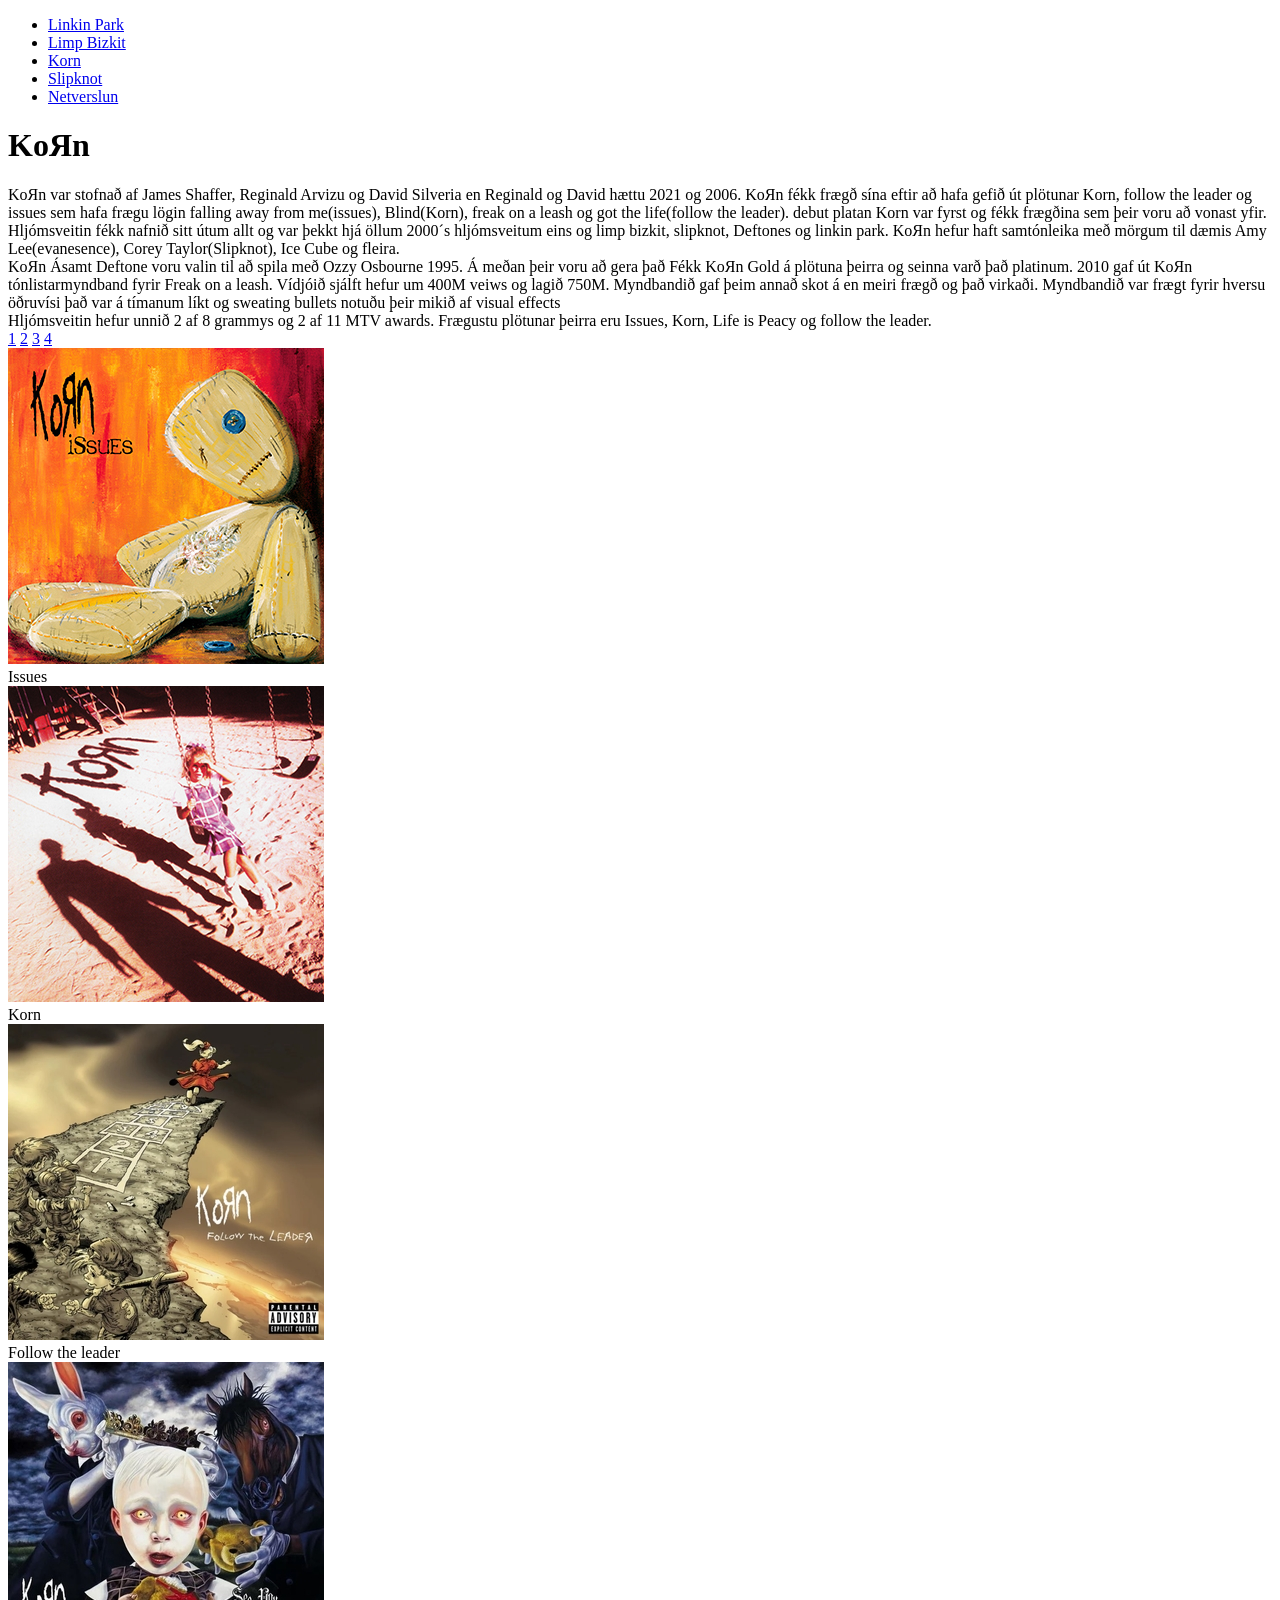
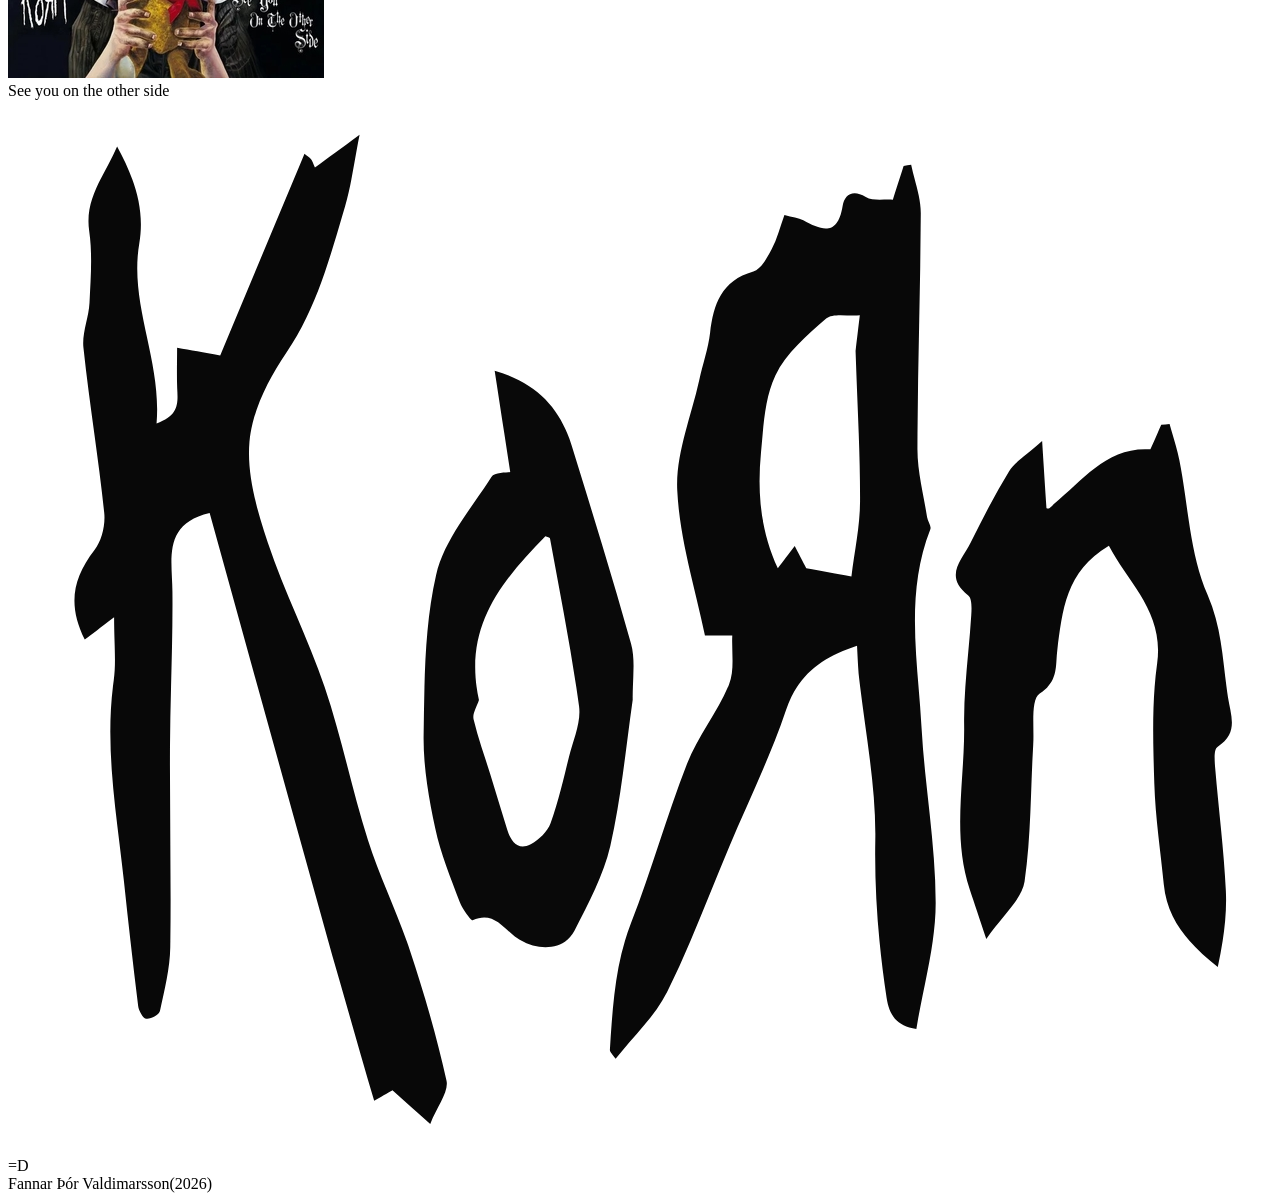
==== korn.html @ 39e779cf "Add files via upload" ====
<!DOCTYPE html>
<html lang="en">
<head>
    <meta charset="UTF-8">
    <meta name="viewport" content="width=device-width, initial-scale=1.0">
    
    <link rel="stylesheet" href="../CSS/pico.classless.grey.css">
    <link rel="stylesheet" href="../CSS/custom.css">
    <link rel="stylesheet" href="../CSS/Korn.css">
    <title>Lokaverkefni</title>
</head>
<body>
    <main class="container">
        <nav>
            <ul>
                <li><a href="index.html">Linkin Park</a></li>
                <li><a href="limp.html">Limp Bizkit</a></li>
                <li><a href="korn.html">Korn</a></li>
                <li><a href="slip.html">Slipknot</a></li>
                <li><a href="#" id="showdialog">Netverslun</span></a></li>
        </nav>
        <header><h1>KoЯn</h1></header>
        
        <div class="articleaside">
            <div class="articleaside2">
                <div>
                    <article class="article1">
                        KoЯn var stofnað af James Shaffer, Reginald Arvizu og David Silveria en Reginald og David hættu 2021 og 2006. KoЯn fékk frægð sína eftir að hafa gefið út plötunar Korn, follow the leader og issues sem hafa frægu lögin falling away from me(issues), Blind(Korn), freak on a leash og got the life(follow the leader). 
                        debut platan Korn var fyrst og fékk frægðina sem þeir voru að vonast yfir. Hljómsveitin fékk nafnið sitt útum allt og var þekkt hjá öllum 2000´s hljómsveitum eins og limp bizkit, slipknot, Deftones og linkin park. KoЯn hefur haft samtónleika með mörgum til dæmis Amy Lee(evanesence), Corey Taylor(Slipknot), Ice Cube og fleira. 
                    </article>
                </div>
                <div>
                    <article class="article2">
                        KoЯn Ásamt Deftone voru valin til að spila með Ozzy Osbourne 1995. Á meðan þeir voru að gera það Fékk KoЯn Gold á plötuna þeirra og seinna varð það platinum. 2010 gaf út KoЯn tónlistarmyndband fyrir Freak on a leash. Vídjóið sjálft hefur um 400M veiws og lagið 750M. Myndbandið gaf þeim annað skot á en meiri frægð og það virkaði. Myndbandið var frægt fyrir hversu öðruvísi það var á tímanum líkt og sweating bullets notuðu þeir mikið af visual effects
                    </article>
                </div>
            </div>
            <div class="articlemynd">
                <div>
                    <aside class="aside">
                        Hljómsveitin hefur unnið 2 af 8 grammys og 2 af 11 MTV awards. Frægustu plötunar þeirra eru Issues, Korn, Life is Peacy og follow the leader.
                    </aside>
                </div>
                <div>
                    <div class="slideshow">
                        <div class="slider-buttons">
                            <a href="#slide-1">1</a>
                            <a href="#slide-2">2</a>
                            <a href="#slide-3">3</a>
                            <a href="#slide-4">4</a>
                        </div>
                        <div class="slides">
                            <div id="slide-1">
                                <img src="img/korn/issues.png" alt="">
                                <figcaption>Issues
                            </div>
                            <div id="slide-2">
                                <img src="img/korn/Korn.png" alt="">
                                <figcaption>Korn
                            </div>
                            <div id="slide-3">
                                <img src="img/korn/follow.png" alt="">
                                <figcaption>Follow the leader
                            </div>
                            <div id="slide-4">
                                <img src="img/korn/otherside.png" alt="">
                                <figcaption>See you on the other side
                            </div>
                        </div>
                    </div>
                </div>
            </div>
        </div>
        <footer>
            <img src="img/korn/file (1).svg" alt=""><br>
            =D<br>
            Fannar Þór Valdimarsson(2026)
        </footer>
    </main>
    <dialog id="dialogUsername&pass">
        <article>
            <header>
                
                <button aria-label="close" rel="prev" id="closedialog"></button>
                <p>Plötubúð</p>
            </header>
            <div class="dialogmyndir">
                <a href="##" id="showdialog2"><img src="img/korn/issues.png" alt=""></a>
                <figcaption>9990kr</figcaption>
                
            </div>
        </article>
    </dialog>
    <dialog id="kaupa">
        <article>
            <header>
                
                <button aria-label="close" rel="prev" id="closedialog2"></button>
                <p>sláðu inn Kortaupplýsingar</p>
            </header>
            <form action="admin.html" method="get">
                <label for="nafn">Notendanafn</label>
                <input type="text" id="nafn" placeholder="Nafn" required>

                <label for="Kort"></label>
                <input type="text" id="Kort" placeholder="Kortanúmer" required>
                
                <input type="submit" value="Borga" class="submit_takki">
            </form>
        </article>
    </dialog>
    <script>

        const openbutton = document.getElementById("showdialog")
        const closebutton = document.getElementById("closedialog")
        const dialog = document.getElementById("dialogUsername&pass")

        openbutton.addEventListener('click', function(){
            dialog.showModal();
        });

        closebutton.addEventListener('click', function(){
            dialog.close();
        });
    </script>
    <script>

        const openbutton1 = document.getElementById("showdialog2")
        const closebutton1 = document.getElementById("closedialog2")
        const dialog1 = document.getElementById("kaupa")

        openbutton1.addEventListener('click', function(){
            dialog1.showModal();
        });

        closebutton1.addEventListener('click', function(){
            dialog1.close();
        });
    </script>
</body>
</html>
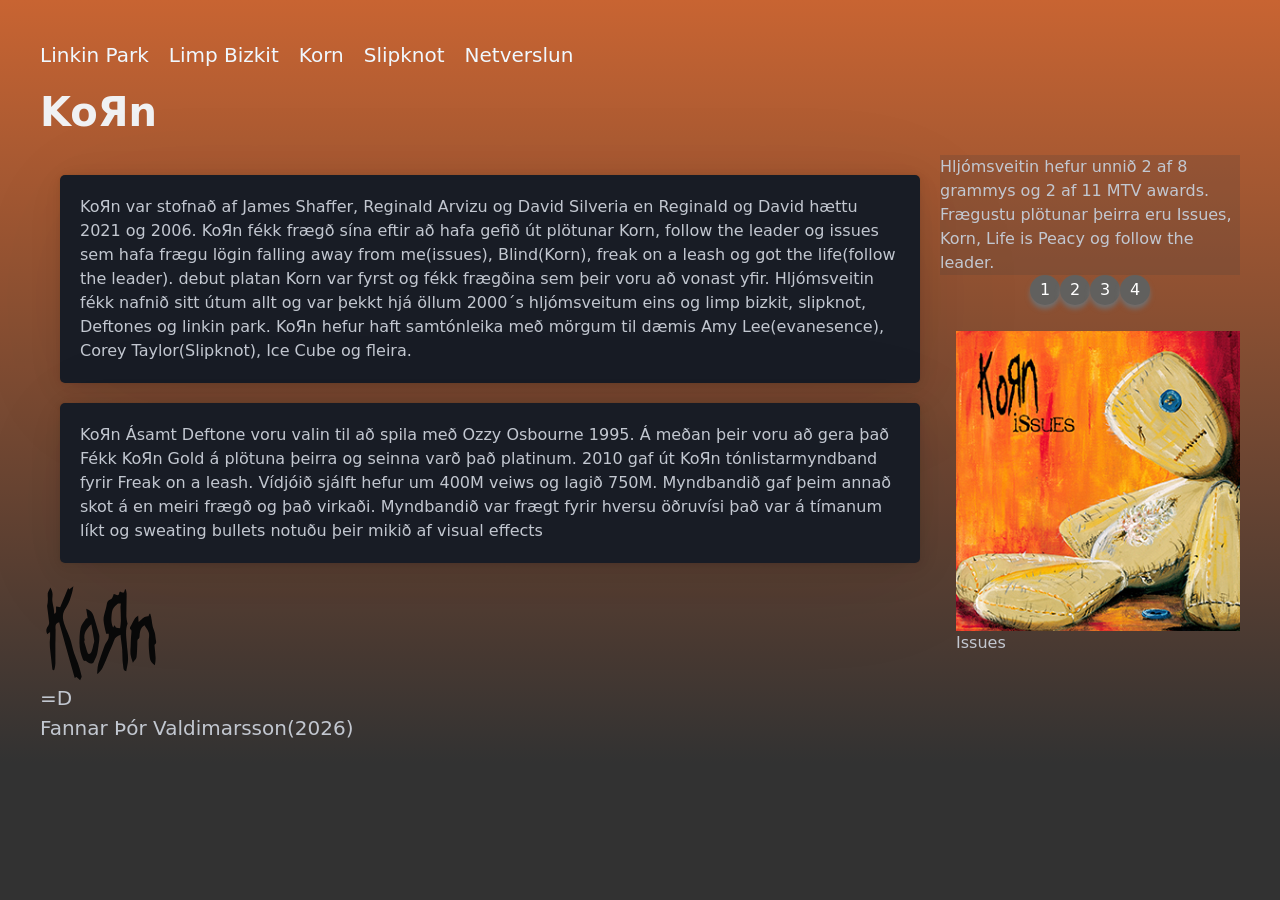
==== commit 7e5af83c: "Update korn.html" ====
--- a/korn.html
+++ b/korn.html
@@ -4,9 +4,9 @@
     <meta charset="UTF-8">
     <meta name="viewport" content="width=device-width, initial-scale=1.0">
     
-    <link rel="stylesheet" href="../CSS/pico.classless.grey.css">
-    <link rel="stylesheet" href="../CSS/custom.css">
-    <link rel="stylesheet" href="../CSS/Korn.css">
+    <link rel="stylesheet" href="pico.classless.grey.css">
+    <link rel="stylesheet" href="custom.css">
+    <link rel="stylesheet" href="Korn.css">
     <title>Lokaverkefni</title>
 </head>
 <body>
@@ -138,4 +138,5 @@
         });
     </script>
 </body>
-</html>+
+</html>
--- a/pico.classless.grey.css
+++ b/pico.classless.grey.css
@@ -0,0 +1,2453 @@
+@charset "UTF-8";
+/*!
+ * Pico CSS ✨ v2.1.1 (https://picocss.com)
+ * Copyright 2019-2025 - Licensed under MIT
+ */
+/**
+ * Styles
+ */
+:root,
+:host {
+  --pico-font-family-emoji: "Apple Color Emoji", "Segoe UI Emoji", "Segoe UI Symbol", "Noto Color Emoji";
+  --pico-font-family-sans-serif: system-ui, "Segoe UI", Roboto, Oxygen, Ubuntu, Cantarell, Helvetica, Arial, "Helvetica Neue", sans-serif, var(--pico-font-family-emoji);
+  --pico-font-family-monospace: ui-monospace, SFMono-Regular, "SF Mono", Menlo, Consolas, "Liberation Mono", monospace, var(--pico-font-family-emoji);
+  --pico-font-family: var(--pico-font-family-sans-serif);
+  --pico-line-height: 1.5;
+  --pico-font-weight: 400;
+  --pico-font-size: 100%;
+  --pico-text-underline-offset: 0.1rem;
+  --pico-border-radius: 0.25rem;
+  --pico-border-width: 0.0625rem;
+  --pico-outline-width: 0.125rem;
+  --pico-transition: 0.2s ease-in-out;
+  --pico-spacing: 1rem;
+  --pico-typography-spacing-vertical: 1rem;
+  --pico-block-spacing-vertical: var(--pico-spacing);
+  --pico-block-spacing-horizontal: var(--pico-spacing);
+  --pico-form-element-spacing-vertical: 0.75rem;
+  --pico-form-element-spacing-horizontal: 1rem;
+  --pico-group-box-shadow: 0 0 0 rgba(0, 0, 0, 0);
+  --pico-group-box-shadow-focus-with-button: 0 0 0 var(--pico-outline-width) var(--pico-primary-focus);
+  --pico-group-box-shadow-focus-with-input: 0 0 0 0.0625rem var(--pico-form-element-border-color);
+  --pico-modal-overlay-backdrop-filter: blur(0.375rem);
+  --pico-nav-element-spacing-vertical: 1rem;
+  --pico-nav-element-spacing-horizontal: 0.5rem;
+  --pico-nav-link-spacing-vertical: 0.5rem;
+  --pico-nav-link-spacing-horizontal: 0.5rem;
+  --pico-nav-breadcrumb-divider: ">";
+  --pico-icon-checkbox: url("data:image/svg+xml,%3Csvg xmlns='http://www.w3.org/2000/svg' width='24' height='24' viewBox='0 0 24 24' fill='none' stroke='rgb(255, 255, 255)' stroke-width='4' stroke-linecap='round' stroke-linejoin='round'%3E%3Cpolyline points='20 6 9 17 4 12'%3E%3C/polyline%3E%3C/svg%3E");
+  --pico-icon-minus: url("data:image/svg+xml,%3Csvg xmlns='http://www.w3.org/2000/svg' width='24' height='24' viewBox='0 0 24 24' fill='none' stroke='rgb(255, 255, 255)' stroke-width='4' stroke-linecap='round' stroke-linejoin='round'%3E%3Cline x1='5' y1='12' x2='19' y2='12'%3E%3C/line%3E%3C/svg%3E");
+  --pico-icon-chevron: url("data:image/svg+xml,%3Csvg xmlns='http://www.w3.org/2000/svg' width='24' height='24' viewBox='0 0 24 24' fill='none' stroke='rgb(136, 145, 164)' stroke-width='2' stroke-linecap='round' stroke-linejoin='round'%3E%3Cpolyline points='6 9 12 15 18 9'%3E%3C/polyline%3E%3C/svg%3E");
+  --pico-icon-date: url("data:image/svg+xml,%3Csvg xmlns='http://www.w3.org/2000/svg' width='24' height='24' viewBox='0 0 24 24' fill='none' stroke='rgb(136, 145, 164)' stroke-width='2' stroke-linecap='round' stroke-linejoin='round'%3E%3Crect x='3' y='4' width='18' height='18' rx='2' ry='2'%3E%3C/rect%3E%3Cline x1='16' y1='2' x2='16' y2='6'%3E%3C/line%3E%3Cline x1='8' y1='2' x2='8' y2='6'%3E%3C/line%3E%3Cline x1='3' y1='10' x2='21' y2='10'%3E%3C/line%3E%3C/svg%3E");
+  --pico-icon-time: url("data:image/svg+xml,%3Csvg xmlns='http://www.w3.org/2000/svg' width='24' height='24' viewBox='0 0 24 24' fill='none' stroke='rgb(136, 145, 164)' stroke-width='2' stroke-linecap='round' stroke-linejoin='round'%3E%3Ccircle cx='12' cy='12' r='10'%3E%3C/circle%3E%3Cpolyline points='12 6 12 12 16 14'%3E%3C/polyline%3E%3C/svg%3E");
+  --pico-icon-search: url("data:image/svg+xml,%3Csvg xmlns='http://www.w3.org/2000/svg' width='24' height='24' viewBox='0 0 24 24' fill='none' stroke='rgb(136, 145, 164)' stroke-width='1.5' stroke-linecap='round' stroke-linejoin='round'%3E%3Ccircle cx='11' cy='11' r='8'%3E%3C/circle%3E%3Cline x1='21' y1='21' x2='16.65' y2='16.65'%3E%3C/line%3E%3C/svg%3E");
+  --pico-icon-close: url("data:image/svg+xml,%3Csvg xmlns='http://www.w3.org/2000/svg' width='24' height='24' viewBox='0 0 24 24' fill='none' stroke='rgb(136, 145, 164)' stroke-width='3' stroke-linecap='round' stroke-linejoin='round'%3E%3Cline x1='18' y1='6' x2='6' y2='18'%3E%3C/line%3E%3Cline x1='6' y1='6' x2='18' y2='18'%3E%3C/line%3E%3C/svg%3E");
+  --pico-icon-loading: url("data:image/svg+xml,%3Csvg fill='none' height='24' width='24' viewBox='0 0 24 24' xmlns='http://www.w3.org/2000/svg' %3E%3Cstyle%3E g %7B animation: rotate 2s linear infinite; transform-origin: center center; %7D circle %7B stroke-dasharray: 75,100; stroke-dashoffset: -5; animation: dash 1.5s ease-in-out infinite; stroke-linecap: round; %7D @keyframes rotate %7B 0%25 %7B transform: rotate(0deg); %7D 100%25 %7B transform: rotate(360deg); %7D %7D @keyframes dash %7B 0%25 %7B stroke-dasharray: 1,100; stroke-dashoffset: 0; %7D 50%25 %7B stroke-dasharray: 44.5,100; stroke-dashoffset: -17.5; %7D 100%25 %7B stroke-dasharray: 44.5,100; stroke-dashoffset: -62; %7D %7D %3C/style%3E%3Cg%3E%3Ccircle cx='12' cy='12' r='10' fill='none' stroke='rgb(136, 145, 164)' stroke-width='4' /%3E%3C/g%3E%3C/svg%3E");
+}
+@media (min-width: 576px) {
+  :root,
+  :host {
+    --pico-font-size: 106.25%;
+  }
+}
+@media (min-width: 768px) {
+  :root,
+  :host {
+    --pico-font-size: 112.5%;
+  }
+}
+@media (min-width: 1024px) {
+  :root,
+  :host {
+    --pico-font-size: 118.75%;
+  }
+}
+@media (min-width: 1280px) {
+  :root,
+  :host {
+    --pico-font-size: 125%;
+  }
+}
+@media (min-width: 1536px) {
+  :root,
+  :host {
+    --pico-font-size: 131.25%;
+  }
+}
+
+a {
+  --pico-text-decoration: underline;
+}
+
+small {
+  --pico-font-size: 0.875em;
+}
+
+h1,
+h2,
+h3,
+h4,
+h5,
+h6 {
+  --pico-font-weight: 700;
+}
+
+h1 {
+  --pico-font-size: 2rem;
+  --pico-line-height: 1.125;
+  --pico-typography-spacing-top: 3rem;
+}
+
+h2 {
+  --pico-font-size: 1.75rem;
+  --pico-line-height: 1.15;
+  --pico-typography-spacing-top: 2.625rem;
+}
+
+h3 {
+  --pico-font-size: 1.5rem;
+  --pico-line-height: 1.175;
+  --pico-typography-spacing-top: 2.25rem;
+}
+
+h4 {
+  --pico-font-size: 1.25rem;
+  --pico-line-height: 1.2;
+  --pico-typography-spacing-top: 1.874rem;
+}
+
+h5 {
+  --pico-font-size: 1.125rem;
+  --pico-line-height: 1.225;
+  --pico-typography-spacing-top: 1.6875rem;
+}
+
+h6 {
+  --pico-font-size: 1rem;
+  --pico-line-height: 1.25;
+  --pico-typography-spacing-top: 1.5rem;
+}
+
+thead th,
+thead td,
+tfoot th,
+tfoot td {
+  --pico-font-weight: 600;
+  --pico-border-width: 0.1875rem;
+}
+
+pre,
+code,
+kbd,
+samp {
+  --pico-font-family: var(--pico-font-family-monospace);
+}
+
+kbd {
+  --pico-font-weight: bolder;
+}
+
+input:not([type=submit],
+[type=button],
+[type=reset],
+[type=checkbox],
+[type=radio],
+[type=file]),
+:where(select, textarea) {
+  --pico-outline-width: 0.0625rem;
+}
+
+[type=search] {
+  --pico-border-radius: 5rem;
+}
+
+[type=checkbox],
+[type=radio] {
+  --pico-border-width: 0.125rem;
+}
+
+[type=checkbox][role=switch] {
+  --pico-border-width: 0.1875rem;
+}
+
+[role=search] {
+  --pico-border-radius: 5rem;
+}
+
+[role=search] button,
+[role=search] [type=submit],
+[role=search] [type=button],
+[role=search] [role=button],
+[role=group] button,
+[role=group] [type=submit],
+[role=group] [type=button],
+[role=group] [role=button] {
+  --pico-form-element-spacing-horizontal: 2rem;
+}
+
+details summary[role=button]::after {
+  filter: brightness(0) invert(1);
+}
+
+[aria-busy=true]:not(input, select, textarea):is(button, [type=submit], [type=button], [type=reset], [role=button])::before {
+  filter: brightness(0) invert(0);
+}
+
+/**
+ * Color schemes
+ */
+[data-theme=light],
+:root:not([data-theme=dark]),
+:host(:not([data-theme=dark])) {
+  color-scheme: light;
+  --pico-background-color: rgb(50, 50, 50);
+    --pico-color: #c2c7d0;
+    --pico-text-selection-color: rgba(158, 158, 158, 0.1875);
+    --pico-muted-color: #7b8495;
+    --pico-muted-border-color: #202632;
+    --pico-primary: #9e9e9e;
+    --pico-primary-background: #ababab;
+    --pico-primary-border: var(--pico-primary-background);
+    --pico-primary-underline: rgba(158, 158, 158, 0.5);
+    --pico-primary-hover: #b9b9b9;
+    --pico-primary-hover-background: #b9b9b9;
+    --pico-primary-hover-border: var(--pico-primary-hover-background);
+    --pico-primary-hover-underline: var(--pico-primary-hover);
+    --pico-primary-focus: rgba(158, 158, 158, 0.375);
+    --pico-primary-inverse: #000;
+    --pico-secondary: #969eaf;
+    --pico-secondary-background: #525f7a;
+    --pico-secondary-border: var(--pico-secondary-background);
+    --pico-secondary-underline: rgba(150, 158, 175, 0.5);
+    --pico-secondary-hover: #b3b9c5;
+    --pico-secondary-hover-background: #5d6b89;
+    --pico-secondary-hover-border: var(--pico-secondary-hover-background);
+    --pico-secondary-hover-underline: var(--pico-secondary-hover);
+    --pico-secondary-focus: rgba(144, 158, 190, 0.25);
+    --pico-secondary-inverse: #fff;
+    --pico-contrast: #dfe3eb;
+    --pico-contrast-background: #eff1f4;
+    --pico-contrast-border: var(--pico-contrast-background);
+    --pico-contrast-underline: rgba(223, 227, 235, 0.5);
+    --pico-contrast-hover: #fff;
+    --pico-contrast-hover-background: #fff;
+    --pico-contrast-hover-border: var(--pico-contrast-hover-background);
+    --pico-contrast-hover-underline: var(--pico-contrast-hover);
+    --pico-contrast-focus: rgba(207, 213, 226, 0.25);
+    --pico-contrast-inverse: #000;
+    --pico-box-shadow: 0.0145rem 0.029rem 0.174rem rgba(7, 8.5, 12, 0.01698), 0.0335rem 0.067rem 0.402rem rgba(7, 8.5, 12, 0.024), 0.0625rem 0.125rem 0.75rem rgba(7, 8.5, 12, 0.03), 0.1125rem 0.225rem 1.35rem rgba(7, 8.5, 12, 0.036), 0.2085rem 0.417rem 2.502rem rgba(7, 8.5, 12, 0.04302), 0.5rem 1rem 6rem rgba(7, 8.5, 12, 0.06), 0 0 0 0.0625rem rgba(7, 8.5, 12, 0.015);
+    --pico-h1-color: #f0f1f3;
+    --pico-h2-color: #e0e3e7;
+    --pico-h3-color: #c2c7d0;
+    --pico-h4-color: #b3b9c5;
+    --pico-h5-color: #a4acba;
+    --pico-h6-color: #8891a4;
+    --pico-mark-background-color: #014063;
+    --pico-mark-color: #fff;
+    --pico-ins-color: #62af9a;
+    --pico-del-color: rgb(205.5, 126, 123);
+    --pico-blockquote-border-color: var(--pico-muted-border-color);
+    --pico-blockquote-footer-color: var(--pico-muted-color);
+    --pico-button-box-shadow: 0 0 0 rgba(0, 0, 0, 0);
+    --pico-button-hover-box-shadow: 0 0 0 rgba(0, 0, 0, 0);
+    --pico-table-border-color: var(--pico-muted-border-color);
+    --pico-table-row-stripped-background-color: rgba(111, 120, 135, 0.0375);
+    --pico-code-background-color: rgb(26, 30.5, 40.25);
+    --pico-code-color: #8891a4;
+    --pico-code-kbd-background-color: var(--pico-color);
+    --pico-code-kbd-color: var(--pico-background-color);
+    --pico-form-element-background-color: rgb(28, 33, 43.5);
+    --pico-form-element-selected-background-color: #2a3140;
+    --pico-form-element-border-color: #2a3140;
+    --pico-form-element-color: #e0e3e7;
+    --pico-form-element-placeholder-color: #8891a4;
+    --pico-form-element-active-background-color: rgb(26, 30.5, 40.25);
+    --pico-form-element-active-border-color: var(--pico-primary-border);
+    --pico-form-element-focus-color: var(--pico-primary-border);
+    --pico-form-element-disabled-opacity: 0.5;
+    --pico-form-element-invalid-border-color: rgb(149.5, 74, 80);
+    --pico-form-element-invalid-active-border-color: rgb(183.25, 63.5, 59);
+    --pico-form-element-invalid-focus-color: var(--pico-form-element-invalid-active-border-color);
+    --pico-form-element-valid-border-color: #2a7b6f;
+    --pico-form-element-valid-active-border-color: rgb(22, 137, 105.5);
+    --pico-form-element-valid-focus-color: var(--pico-form-element-valid-active-border-color);
+    --pico-switch-background-color: #333c4e;
+    --pico-switch-checked-background-color: var(--pico-primary-background);
+    --pico-switch-color: #fff;
+    --pico-switch-thumb-box-shadow: 0 0 0.5rem rgba(0, 0, 0, 0.25);
+    --pico-range-border-color: #202632;
+    --pico-range-active-border-color: #2a3140;
+    --pico-range-thumb-border-color: var(--pico-background-color);
+    --pico-range-thumb-color: var(--pico-secondary-background);
+    --pico-range-thumb-active-color: var(--pico-primary-background);
+    --pico-accordion-border-color: var(--pico-muted-border-color);
+    --pico-accordion-active-summary-color: var(--pico-primary-hover);
+    --pico-accordion-close-summary-color: var(--pico-color);
+    --pico-accordion-open-summary-color: var(--pico-muted-color);
+    --pico-card-background-color: #181c25;
+    --pico-card-border-color: var(--pico-card-background-color);
+    --pico-card-box-shadow: var(--pico-box-shadow);
+    --pico-card-sectioning-background-color: rgb(26, 30.5, 40.25);
+    --pico-loading-spinner-opacity: 0.5;
+    --pico-modal-overlay-background-color: rgba(7.5, 8.5, 10, 0.75);
+    --pico-progress-background-color: #202632;
+    --pico-progress-color: var(--pico-primary-background);
+    --pico-tooltip-background-color: var(--pico-contrast-background);
+    --pico-tooltip-color: var(--pico-contrast-inverse);
+    --pico-icon-valid: url("data:image/svg+xml,%3Csvg xmlns='http://www.w3.org/2000/svg' width='24' height='24' viewBox='0 0 24 24' fill='none' stroke='rgb(42, 123, 111)' stroke-width='2' stroke-linecap='round' stroke-linejoin='round'%3E%3Cpolyline points='20 6 9 17 4 12'%3E%3C/polyline%3E%3C/svg%3E");
+    --pico-icon-invalid: url("data:image/svg+xml,%3Csvg xmlns='http://www.w3.org/2000/svg' width='24' height='24' viewBox='0 0 24 24' fill='none' stroke='rgb(149.5, 74, 80)' stroke-width='2' stroke-linecap='round' stroke-linejoin='round'%3E%3Ccircle cx='12' cy='12' r='10'%3E%3C/circle%3E%3Cline x1='12' y1='8' x2='12' y2='12'%3E%3C/line%3E%3Cline x1='12' y1='16' x2='12.01' y2='16'%3E%3C/line%3E%3C/svg%3E");
+  }
+  :root:not([data-theme]) input:is([type=submit],
+  [type=button],
+  [type=reset],
+  [type=checkbox],
+  [type=radio],
+  [type=file]),
+  :host(:not([data-theme])) input:is([type=submit],
+  [type=button],
+  [type=reset],
+  [type=checkbox],
+  [type=radio],
+  [type=file]) {
+    --pico-form-element-focus-color: var(--pico-primary-focus);
+  }
+}
+
+@media only screen and (prefers-color-scheme: dark) {
+  :root:not([data-theme]),
+  :host(:not([data-theme])) {
+    color-scheme: dark;
+    --pico-background-color: rgb(50, 50, 50);
+    --pico-color: #c2c7d0;
+    --pico-text-selection-color: rgba(158, 158, 158, 0.1875);
+    --pico-muted-color: #7b8495;
+    --pico-muted-border-color: #202632;
+    --pico-primary: #9e9e9e;
+    --pico-primary-background: #ababab;
+    --pico-primary-border: var(--pico-primary-background);
+    --pico-primary-underline: rgba(158, 158, 158, 0.5);
+    --pico-primary-hover: #b9b9b9;
+    --pico-primary-hover-background: #b9b9b9;
+    --pico-primary-hover-border: var(--pico-primary-hover-background);
+    --pico-primary-hover-underline: var(--pico-primary-hover);
+    --pico-primary-focus: rgba(158, 158, 158, 0.375);
+    --pico-primary-inverse: #000;
+    --pico-secondary: #969eaf;
+    --pico-secondary-background: #525f7a;
+    --pico-secondary-border: var(--pico-secondary-background);
+    --pico-secondary-underline: rgba(150, 158, 175, 0.5);
+    --pico-secondary-hover: #b3b9c5;
+    --pico-secondary-hover-background: #5d6b89;
+    --pico-secondary-hover-border: var(--pico-secondary-hover-background);
+    --pico-secondary-hover-underline: var(--pico-secondary-hover);
+    --pico-secondary-focus: rgba(144, 158, 190, 0.25);
+    --pico-secondary-inverse: #fff;
+    --pico-contrast: #dfe3eb;
+    --pico-contrast-background: #eff1f4;
+    --pico-contrast-border: var(--pico-contrast-background);
+    --pico-contrast-underline: rgba(223, 227, 235, 0.5);
+    --pico-contrast-hover: #fff;
+    --pico-contrast-hover-background: #fff;
+    --pico-contrast-hover-border: var(--pico-contrast-hover-background);
+    --pico-contrast-hover-underline: var(--pico-contrast-hover);
+    --pico-contrast-focus: rgba(207, 213, 226, 0.25);
+    --pico-contrast-inverse: #000;
+    --pico-box-shadow: 0.0145rem 0.029rem 0.174rem rgba(7, 8.5, 12, 0.01698), 0.0335rem 0.067rem 0.402rem rgba(7, 8.5, 12, 0.024), 0.0625rem 0.125rem 0.75rem rgba(7, 8.5, 12, 0.03), 0.1125rem 0.225rem 1.35rem rgba(7, 8.5, 12, 0.036), 0.2085rem 0.417rem 2.502rem rgba(7, 8.5, 12, 0.04302), 0.5rem 1rem 6rem rgba(7, 8.5, 12, 0.06), 0 0 0 0.0625rem rgba(7, 8.5, 12, 0.015);
+    --pico-h1-color: #f0f1f3;
+    --pico-h2-color: #e0e3e7;
+    --pico-h3-color: #c2c7d0;
+    --pico-h4-color: #b3b9c5;
+    --pico-h5-color: #a4acba;
+    --pico-h6-color: #8891a4;
+    --pico-mark-background-color: #014063;
+    --pico-mark-color: #fff;
+    --pico-ins-color: #62af9a;
+    --pico-del-color: rgb(205.5, 126, 123);
+    --pico-blockquote-border-color: var(--pico-muted-border-color);
+    --pico-blockquote-footer-color: var(--pico-muted-color);
+    --pico-button-box-shadow: 0 0 0 rgba(0, 0, 0, 0);
+    --pico-button-hover-box-shadow: 0 0 0 rgba(0, 0, 0, 0);
+    --pico-table-border-color: var(--pico-muted-border-color);
+    --pico-table-row-stripped-background-color: rgba(111, 120, 135, 0.0375);
+    --pico-code-background-color: rgb(26, 30.5, 40.25);
+    --pico-code-color: #8891a4;
+    --pico-code-kbd-background-color: var(--pico-color);
+    --pico-code-kbd-color: var(--pico-background-color);
+    --pico-form-element-background-color: rgb(28, 33, 43.5);
+    --pico-form-element-selected-background-color: #2a3140;
+    --pico-form-element-border-color: #2a3140;
+    --pico-form-element-color: #e0e3e7;
+    --pico-form-element-placeholder-color: #8891a4;
+    --pico-form-element-active-background-color: rgb(26, 30.5, 40.25);
+    --pico-form-element-active-border-color: var(--pico-primary-border);
+    --pico-form-element-focus-color: var(--pico-primary-border);
+    --pico-form-element-disabled-opacity: 0.5;
+    --pico-form-element-invalid-border-color: rgb(149.5, 74, 80);
+    --pico-form-element-invalid-active-border-color: rgb(183.25, 63.5, 59);
+    --pico-form-element-invalid-focus-color: var(--pico-form-element-invalid-active-border-color);
+    --pico-form-element-valid-border-color: #2a7b6f;
+    --pico-form-element-valid-active-border-color: rgb(22, 137, 105.5);
+    --pico-form-element-valid-focus-color: var(--pico-form-element-valid-active-border-color);
+    --pico-switch-background-color: #333c4e;
+    --pico-switch-checked-background-color: var(--pico-primary-background);
+    --pico-switch-color: #fff;
+    --pico-switch-thumb-box-shadow: 0 0 0.5rem rgba(0, 0, 0, 0.25);
+    --pico-range-border-color: #202632;
+    --pico-range-active-border-color: #2a3140;
+    --pico-range-thumb-border-color: var(--pico-background-color);
+    --pico-range-thumb-color: var(--pico-secondary-background);
+    --pico-range-thumb-active-color: var(--pico-primary-background);
+    --pico-accordion-border-color: var(--pico-muted-border-color);
+    --pico-accordion-active-summary-color: var(--pico-primary-hover);
+    --pico-accordion-close-summary-color: var(--pico-color);
+    --pico-accordion-open-summary-color: var(--pico-muted-color);
+    --pico-card-background-color: #181c25;
+    --pico-card-border-color: var(--pico-card-background-color);
+    --pico-card-box-shadow: var(--pico-box-shadow);
+    --pico-card-sectioning-background-color: rgb(26, 30.5, 40.25);
+    --pico-loading-spinner-opacity: 0.5;
+    --pico-modal-overlay-background-color: rgba(7.5, 8.5, 10, 0.75);
+    --pico-progress-background-color: #202632;
+    --pico-progress-color: var(--pico-primary-background);
+    --pico-tooltip-background-color: var(--pico-contrast-background);
+    --pico-tooltip-color: var(--pico-contrast-inverse);
+    --pico-icon-valid: url("data:image/svg+xml,%3Csvg xmlns='http://www.w3.org/2000/svg' width='24' height='24' viewBox='0 0 24 24' fill='none' stroke='rgb(42, 123, 111)' stroke-width='2' stroke-linecap='round' stroke-linejoin='round'%3E%3Cpolyline points='20 6 9 17 4 12'%3E%3C/polyline%3E%3C/svg%3E");
+    --pico-icon-invalid: url("data:image/svg+xml,%3Csvg xmlns='http://www.w3.org/2000/svg' width='24' height='24' viewBox='0 0 24 24' fill='none' stroke='rgb(149.5, 74, 80)' stroke-width='2' stroke-linecap='round' stroke-linejoin='round'%3E%3Ccircle cx='12' cy='12' r='10'%3E%3C/circle%3E%3Cline x1='12' y1='8' x2='12' y2='12'%3E%3C/line%3E%3Cline x1='12' y1='16' x2='12.01' y2='16'%3E%3C/line%3E%3C/svg%3E");
+  }
+  :root:not([data-theme]) input:is([type=submit],
+  [type=button],
+  [type=reset],
+  [type=checkbox],
+  [type=radio],
+  [type=file]),
+  :host(:not([data-theme])) input:is([type=submit],
+  [type=button],
+  [type=reset],
+  [type=checkbox],
+  [type=radio],
+  [type=file]) {
+    --pico-form-element-focus-color: var(--pico-primary-focus);
+  }
+}
+[data-theme=dark] {
+  color-scheme: dark;
+  --pico-background-color: rgb(19, 22.5, 30.5);
+  --pico-color: #c2c7d0;
+  --pico-text-selection-color: rgba(158, 158, 158, 0.1875);
+  --pico-muted-color: #7b8495;
+  --pico-muted-border-color: #202632;
+  --pico-primary: #9e9e9e;
+  --pico-primary-background: #ababab;
+  --pico-primary-border: var(--pico-primary-background);
+  --pico-primary-underline: rgba(158, 158, 158, 0.5);
+  --pico-primary-hover: #b9b9b9;
+  --pico-primary-hover-background: #b9b9b9;
+  --pico-primary-hover-border: var(--pico-primary-hover-background);
+  --pico-primary-hover-underline: var(--pico-primary-hover);
+  --pico-primary-focus: rgba(158, 158, 158, 0.375);
+  --pico-primary-inverse: #000;
+  --pico-secondary: #969eaf;
+  --pico-secondary-background: #525f7a;
+  --pico-secondary-border: var(--pico-secondary-background);
+  --pico-secondary-underline: rgba(150, 158, 175, 0.5);
+  --pico-secondary-hover: #b3b9c5;
+  --pico-secondary-hover-background: #5d6b89;
+  --pico-secondary-hover-border: var(--pico-secondary-hover-background);
+  --pico-secondary-hover-underline: var(--pico-secondary-hover);
+  --pico-secondary-focus: rgba(144, 158, 190, 0.25);
+  --pico-secondary-inverse: #fff;
+  --pico-contrast: #dfe3eb;
+  --pico-contrast-background: #eff1f4;
+  --pico-contrast-border: var(--pico-contrast-background);
+  --pico-contrast-underline: rgba(223, 227, 235, 0.5);
+  --pico-contrast-hover: #fff;
+  --pico-contrast-hover-background: #fff;
+  --pico-contrast-hover-border: var(--pico-contrast-hover-background);
+  --pico-contrast-hover-underline: var(--pico-contrast-hover);
+  --pico-contrast-focus: rgba(207, 213, 226, 0.25);
+  --pico-contrast-inverse: #000;
+  --pico-box-shadow: 0.0145rem 0.029rem 0.174rem rgba(7, 8.5, 12, 0.01698), 0.0335rem 0.067rem 0.402rem rgba(7, 8.5, 12, 0.024), 0.0625rem 0.125rem 0.75rem rgba(7, 8.5, 12, 0.03), 0.1125rem 0.225rem 1.35rem rgba(7, 8.5, 12, 0.036), 0.2085rem 0.417rem 2.502rem rgba(7, 8.5, 12, 0.04302), 0.5rem 1rem 6rem rgba(7, 8.5, 12, 0.06), 0 0 0 0.0625rem rgba(7, 8.5, 12, 0.015);
+  --pico-h1-color: #f0f1f3;
+  --pico-h2-color: #e0e3e7;
+  --pico-h3-color: #c2c7d0;
+  --pico-h4-color: #b3b9c5;
+  --pico-h5-color: #a4acba;
+  --pico-h6-color: #8891a4;
+  --pico-mark-background-color: #014063;
+  --pico-mark-color: #fff;
+  --pico-ins-color: #62af9a;
+  --pico-del-color: rgb(205.5, 126, 123);
+  --pico-blockquote-border-color: var(--pico-muted-border-color);
+  --pico-blockquote-footer-color: var(--pico-muted-color);
+  --pico-button-box-shadow: 0 0 0 rgba(0, 0, 0, 0);
+  --pico-button-hover-box-shadow: 0 0 0 rgba(0, 0, 0, 0);
+  --pico-table-border-color: var(--pico-muted-border-color);
+  --pico-table-row-stripped-background-color: rgba(111, 120, 135, 0.0375);
+  --pico-code-background-color: rgb(26, 30.5, 40.25);
+  --pico-code-color: #8891a4;
+  --pico-code-kbd-background-color: var(--pico-color);
+  --pico-code-kbd-color: var(--pico-background-color);
+  --pico-form-element-background-color: rgb(28, 33, 43.5);
+  --pico-form-element-selected-background-color: #2a3140;
+  --pico-form-element-border-color: #2a3140;
+  --pico-form-element-color: #e0e3e7;
+  --pico-form-element-placeholder-color: #8891a4;
+  --pico-form-element-active-background-color: rgb(26, 30.5, 40.25);
+  --pico-form-element-active-border-color: var(--pico-primary-border);
+  --pico-form-element-focus-color: var(--pico-primary-border);
+  --pico-form-element-disabled-opacity: 0.5;
+  --pico-form-element-invalid-border-color: rgb(149.5, 74, 80);
+  --pico-form-element-invalid-active-border-color: rgb(183.25, 63.5, 59);
+  --pico-form-element-invalid-focus-color: var(--pico-form-element-invalid-active-border-color);
+  --pico-form-element-valid-border-color: #2a7b6f;
+  --pico-form-element-valid-active-border-color: rgb(22, 137, 105.5);
+  --pico-form-element-valid-focus-color: var(--pico-form-element-valid-active-border-color);
+  --pico-switch-background-color: #333c4e;
+  --pico-switch-checked-background-color: var(--pico-primary-background);
+  --pico-switch-color: #fff;
+  --pico-switch-thumb-box-shadow: 0 0 0.5rem rgba(0, 0, 0, 0.25);
+  --pico-range-border-color: #202632;
+  --pico-range-active-border-color: #2a3140;
+  --pico-range-thumb-border-color: var(--pico-background-color);
+  --pico-range-thumb-color: var(--pico-secondary-background);
+  --pico-range-thumb-active-color: var(--pico-primary-background);
+  --pico-accordion-border-color: var(--pico-muted-border-color);
+  --pico-accordion-active-summary-color: var(--pico-primary-hover);
+  --pico-accordion-close-summary-color: var(--pico-color);
+  --pico-accordion-open-summary-color: var(--pico-muted-color);
+  --pico-card-background-color: #181c25;
+  --pico-card-border-color: var(--pico-card-background-color);
+  --pico-card-box-shadow: var(--pico-box-shadow);
+  --pico-card-sectioning-background-color: rgb(26, 30.5, 40.25);
+  --pico-loading-spinner-opacity: 0.5;
+  --pico-modal-overlay-background-color: rgba(7.5, 8.5, 10, 0.75);
+  --pico-progress-background-color: #202632;
+  --pico-progress-color: var(--pico-primary-background);
+  --pico-tooltip-background-color: var(--pico-contrast-background);
+  --pico-tooltip-color: var(--pico-contrast-inverse);
+  --pico-icon-valid: url("data:image/svg+xml,%3Csvg xmlns='http://www.w3.org/2000/svg' width='24' height='24' viewBox='0 0 24 24' fill='none' stroke='rgb(42, 123, 111)' stroke-width='2' stroke-linecap='round' stroke-linejoin='round'%3E%3Cpolyline points='20 6 9 17 4 12'%3E%3C/polyline%3E%3C/svg%3E");
+  --pico-icon-invalid: url("data:image/svg+xml,%3Csvg xmlns='http://www.w3.org/2000/svg' width='24' height='24' viewBox='0 0 24 24' fill='none' stroke='rgb(149.5, 74, 80)' stroke-width='2' stroke-linecap='round' stroke-linejoin='round'%3E%3Ccircle cx='12' cy='12' r='10'%3E%3C/circle%3E%3Cline x1='12' y1='8' x2='12' y2='12'%3E%3C/line%3E%3Cline x1='12' y1='16' x2='12.01' y2='16'%3E%3C/line%3E%3C/svg%3E");
+}
+[data-theme=dark] input:is([type=submit],
+[type=button],
+[type=reset],
+[type=checkbox],
+[type=radio],
+[type=file]) {
+  --pico-form-element-focus-color: var(--pico-primary-focus);
+}
+
+progress,
+[type=checkbox],
+[type=radio],
+[type=range] {
+  accent-color: var(--pico-primary);
+}
+
+/**
+ * Document
+ * Content-box & Responsive typography
+ */
+*,
+*::before,
+*::after {
+  box-sizing: border-box;
+  background-repeat: no-repeat;
+}
+
+::before,
+::after {
+  text-decoration: inherit;
+  vertical-align: inherit;
+}
+
+:where(:root),
+:where(:host) {
+  -webkit-tap-highlight-color: transparent;
+  -webkit-text-size-adjust: 100%;
+  -moz-text-size-adjust: 100%;
+  text-size-adjust: 100%;
+  background-color: var(--pico-background-color);
+  color: var(--pico-color);
+  font-weight: var(--pico-font-weight);
+  font-size: var(--pico-font-size);
+  line-height: var(--pico-line-height);
+  font-family: var(--pico-font-family);
+  text-underline-offset: var(--pico-text-underline-offset);
+  text-rendering: optimizeLegibility;
+  overflow-wrap: break-word;
+  -moz-tab-size: 4;
+  -o-tab-size: 4;
+  tab-size: 4;
+}
+
+/**
+ * Landmarks
+ */
+body {
+  width: 100%;
+  margin: 0;
+}
+
+main {
+  display: block;
+}
+
+body > header,
+body > main,
+body > footer {
+  width: 100%;
+  margin-right: auto;
+  margin-left: auto;
+  padding: var(--pico-block-spacing-vertical) var(--pico-block-spacing-horizontal);
+}
+@media (min-width: 576px) {
+  body > header,
+  body > main,
+  body > footer {
+    max-width: 510px;
+    padding-right: 0;
+    padding-left: 0;
+  }
+}
+@media (min-width: 768px) {
+  body > header,
+  body > main,
+  body > footer {
+    max-width: 700px;
+  }
+}
+@media (min-width: 1024px) {
+  body > header,
+  body > main,
+  body > footer {
+    max-width: 950px;
+  }
+}
+@media (min-width: 1280px) {
+  body > header,
+  body > main,
+  body > footer {
+    max-width: 1200px;
+  }
+}
+@media (min-width: 1536px) {
+  body > header,
+  body > main,
+  body > footer {
+    max-width: 1450px;
+  }
+}
+
+/**
+ * Section
+ */
+section {
+  margin-bottom: var(--pico-block-spacing-vertical);
+}
+
+/**
+ * Typography
+ */
+b,
+strong {
+  font-weight: bolder;
+}
+
+sub,
+sup {
+  position: relative;
+  font-size: 0.75em;
+  line-height: 0;
+  vertical-align: baseline;
+}
+
+sub {
+  bottom: -0.25em;
+}
+
+sup {
+  top: -0.5em;
+}
+
+address,
+blockquote,
+dl,
+ol,
+p,
+pre,
+table,
+ul {
+  margin-top: 0;
+  margin-bottom: var(--pico-typography-spacing-vertical);
+  color: var(--pico-color);
+  font-style: normal;
+  font-weight: var(--pico-font-weight);
+}
+
+h1,
+h2,
+h3,
+h4,
+h5,
+h6 {
+  margin-top: 0;
+  margin-bottom: var(--pico-typography-spacing-vertical);
+  color: var(--pico-color);
+  font-weight: var(--pico-font-weight);
+  font-size: var(--pico-font-size);
+  line-height: var(--pico-line-height);
+  font-family: var(--pico-font-family);
+}
+
+h1 {
+  --pico-color: var(--pico-h1-color);
+}
+
+h2 {
+  --pico-color: var(--pico-h2-color);
+}
+
+h3 {
+  --pico-color: var(--pico-h3-color);
+}
+
+h4 {
+  --pico-color: var(--pico-h4-color);
+}
+
+h5 {
+  --pico-color: var(--pico-h5-color);
+}
+
+h6 {
+  --pico-color: var(--pico-h6-color);
+}
+
+:where(article, address, blockquote, dl, figure, form, ol, p, pre, table, ul) ~ :is(h1, h2, h3, h4, h5, h6) {
+  margin-top: var(--pico-typography-spacing-top);
+}
+
+p {
+  margin-bottom: var(--pico-typography-spacing-vertical);
+}
+
+hgroup {
+  margin-bottom: var(--pico-typography-spacing-vertical);
+}
+hgroup > * {
+  margin-top: 0;
+  margin-bottom: 0;
+}
+hgroup > *:not(:first-child):last-child {
+  --pico-color: var(--pico-muted-color);
+  --pico-font-weight: unset;
+  font-size: 1rem;
+}
+
+:where(ol, ul) li {
+  margin-bottom: calc(var(--pico-typography-spacing-vertical) * 0.25);
+}
+
+:where(dl, ol, ul) :where(dl, ol, ul) {
+  margin: 0;
+  margin-top: calc(var(--pico-typography-spacing-vertical) * 0.25);
+}
+
+ul li {
+  list-style: square;
+}
+
+mark {
+  padding: 0.125rem 0.25rem;
+  background-color: var(--pico-mark-background-color);
+  color: var(--pico-mark-color);
+  vertical-align: baseline;
+}
+
+blockquote {
+  display: block;
+  margin: var(--pico-typography-spacing-vertical) 0;
+  padding: var(--pico-spacing);
+  border-right: none;
+  border-left: 0.25rem solid var(--pico-blockquote-border-color);
+  border-inline-start: 0.25rem solid var(--pico-blockquote-border-color);
+  border-inline-end: none;
+}
+blockquote footer {
+  margin-top: calc(var(--pico-typography-spacing-vertical) * 0.5);
+  color: var(--pico-blockquote-footer-color);
+}
+
+abbr[title] {
+  border-bottom: 1px dotted;
+  text-decoration: none;
+  cursor: help;
+}
+
+ins {
+  color: var(--pico-ins-color);
+  text-decoration: none;
+}
+
+del {
+  color: var(--pico-del-color);
+}
+
+::-moz-selection {
+  background-color: var(--pico-text-selection-color);
+}
+
+::selection {
+  background-color: var(--pico-text-selection-color);
+}
+
+/**
+ * Link
+ */
+:where(a:not([role=button])),
+[role=link] {
+  --pico-color: var(--pico-primary);
+  --pico-background-color: transparent;
+  --pico-underline: var(--pico-primary-underline);
+  outline: none;
+  background-color: var(--pico-background-color);
+  color: var(--pico-color);
+  -webkit-text-decoration: var(--pico-text-decoration);
+  text-decoration: var(--pico-text-decoration);
+  text-decoration-color: var(--pico-underline);
+  text-underline-offset: 0.125em;
+  transition: background-color var(--pico-transition), color var(--pico-transition), box-shadow var(--pico-transition), -webkit-text-decoration var(--pico-transition);
+  transition: background-color var(--pico-transition), color var(--pico-transition), text-decoration var(--pico-transition), box-shadow var(--pico-transition);
+  transition: background-color var(--pico-transition), color var(--pico-transition), text-decoration var(--pico-transition), box-shadow var(--pico-transition), -webkit-text-decoration var(--pico-transition);
+}
+:where(a:not([role=button])):is([aria-current]:not([aria-current=false]), :hover, :active, :focus),
+[role=link]:is([aria-current]:not([aria-current=false]), :hover, :active, :focus) {
+  --pico-color: var(--pico-primary-hover);
+  --pico-underline: var(--pico-primary-hover-underline);
+  --pico-text-decoration: underline;
+}
+:where(a:not([role=button])):focus-visible,
+[role=link]:focus-visible {
+  box-shadow: 0 0 0 var(--pico-outline-width) var(--pico-primary-focus);
+}
+
+a[role=button] {
+  display: inline-block;
+}
+
+/**
+ * Button
+ */
+button {
+  margin: 0;
+  overflow: visible;
+  font-family: inherit;
+  text-transform: none;
+}
+
+button,
+[type=submit],
+[type=reset],
+[type=button] {
+  -webkit-appearance: button;
+}
+
+button,
+[type=submit],
+[type=reset],
+[type=button],
+[type=file]::file-selector-button,
+[role=button] {
+  --pico-background-color: var(--pico-primary-background);
+  --pico-border-color: var(--pico-primary-border);
+  --pico-color: var(--pico-primary-inverse);
+  --pico-box-shadow: var(--pico-button-box-shadow, 0 0 0 rgba(0, 0, 0, 0));
+  padding: var(--pico-form-element-spacing-vertical) var(--pico-form-element-spacing-horizontal);
+  border: var(--pico-border-width) solid var(--pico-border-color);
+  border-radius: var(--pico-border-radius);
+  outline: none;
+  background-color: var(--pico-background-color);
+  box-shadow: var(--pico-box-shadow);
+  color: var(--pico-color);
+  font-weight: var(--pico-font-weight);
+  font-size: 1rem;
+  line-height: var(--pico-line-height);
+  text-align: center;
+  text-decoration: none;
+  cursor: pointer;
+  -webkit-user-select: none;
+  -moz-user-select: none;
+  user-select: none;
+  transition: background-color var(--pico-transition), border-color var(--pico-transition), color var(--pico-transition), box-shadow var(--pico-transition);
+}
+button:is([aria-current]:not([aria-current=false])), button:is(:hover, :active, :focus),
+[type=submit]:is([aria-current]:not([aria-current=false])),
+[type=submit]:is(:hover, :active, :focus),
+[type=reset]:is([aria-current]:not([aria-current=false])),
+[type=reset]:is(:hover, :active, :focus),
+[type=button]:is([aria-current]:not([aria-current=false])),
+[type=button]:is(:hover, :active, :focus),
+[type=file]::file-selector-button:is([aria-current]:not([aria-current=false])),
+[type=file]::file-selector-button:is(:hover, :active, :focus),
+[role=button]:is([aria-current]:not([aria-current=false])),
+[role=button]:is(:hover, :active, :focus) {
+  --pico-background-color: var(--pico-primary-hover-background);
+  --pico-border-color: var(--pico-primary-hover-border);
+  --pico-box-shadow: var(--pico-button-hover-box-shadow, 0 0 0 rgba(0, 0, 0, 0));
+  --pico-color: var(--pico-primary-inverse);
+}
+button:focus, button:is([aria-current]:not([aria-current=false])):focus,
+[type=submit]:focus,
+[type=submit]:is([aria-current]:not([aria-current=false])):focus,
+[type=reset]:focus,
+[type=reset]:is([aria-current]:not([aria-current=false])):focus,
+[type=button]:focus,
+[type=button]:is([aria-current]:not([aria-current=false])):focus,
+[type=file]::file-selector-button:focus,
+[type=file]::file-selector-button:is([aria-current]:not([aria-current=false])):focus,
+[role=button]:focus,
+[role=button]:is([aria-current]:not([aria-current=false])):focus {
+  --pico-box-shadow: var(--pico-button-hover-box-shadow, 0 0 0 rgba(0, 0, 0, 0)), 0 0 0 var(--pico-outline-width) var(--pico-primary-focus);
+}
+
+[type=submit],
+[type=reset],
+[type=button] {
+  margin-bottom: var(--pico-spacing);
+}
+
+[type=reset],
+[type=file]::file-selector-button {
+  --pico-background-color: var(--pico-secondary-background);
+  --pico-border-color: var(--pico-secondary-border);
+  --pico-color: var(--pico-secondary-inverse);
+  cursor: pointer;
+}
+[type=reset]:is([aria-current]:not([aria-current=false]), :hover, :active, :focus),
+[type=file]::file-selector-button:is([aria-current]:not([aria-current=false]), :hover, :active, :focus) {
+  --pico-background-color: var(--pico-secondary-hover-background);
+  --pico-border-color: var(--pico-secondary-hover-border);
+  --pico-color: var(--pico-secondary-inverse);
+}
+[type=reset]:focus,
+[type=file]::file-selector-button:focus {
+  --pico-box-shadow: var(--pico-button-hover-box-shadow, 0 0 0 rgba(0, 0, 0, 0)), 0 0 0 var(--pico-outline-width) var(--pico-secondary-focus);
+}
+
+:where(button, [type=submit], [type=reset], [type=button], [role=button])[disabled],
+:where(fieldset[disabled]) :is(button, [type=submit], [type=button], [type=reset], [role=button]) {
+  opacity: 0.5;
+  pointer-events: none;
+}
+
+/**
+ * Table
+ */
+:where(table) {
+  width: 100%;
+  border-collapse: collapse;
+  border-spacing: 0;
+  text-indent: 0;
+}
+
+th,
+td {
+  padding: calc(var(--pico-spacing) / 2) var(--pico-spacing);
+  border-bottom: var(--pico-border-width) solid var(--pico-table-border-color);
+  background-color: var(--pico-background-color);
+  color: var(--pico-color);
+  font-weight: var(--pico-font-weight);
+  text-align: left;
+  text-align: start;
+}
+
+tfoot th,
+tfoot td {
+  border-top: var(--pico-border-width) solid var(--pico-table-border-color);
+  border-bottom: 0;
+}
+
+table.striped tbody tr:nth-child(odd) th,
+table.striped tbody tr:nth-child(odd) td {
+  background-color: var(--pico-table-row-stripped-background-color);
+}
+
+/**
+ * Embedded content
+ */
+:where(audio, canvas, iframe, img, svg, video) {
+  vertical-align: middle;
+}
+
+audio,
+video {
+  display: inline-block;
+}
+
+audio:not([controls]) {
+  display: none;
+  height: 0;
+}
+
+:where(iframe) {
+  border-style: none;
+}
+
+img {
+  max-width: 100%;
+  height: auto;
+  border-style: none;
+}
+
+:where(svg:not([fill])) {
+  fill: currentColor;
+}
+
+svg:not(:root),
+svg:not(:host) {
+  overflow: hidden;
+}
+
+/**
+ * Code
+ */
+pre,
+code,
+kbd,
+samp {
+  font-size: 0.875em;
+  font-family: var(--pico-font-family);
+}
+
+pre code,
+pre samp {
+  font-size: inherit;
+  font-family: inherit;
+}
+
+pre {
+  -ms-overflow-style: scrollbar;
+  overflow: auto;
+}
+
+pre,
+code,
+kbd,
+samp {
+  border-radius: var(--pico-border-radius);
+  background: var(--pico-code-background-color);
+  color: var(--pico-code-color);
+  font-weight: var(--pico-font-weight);
+  line-height: initial;
+}
+
+code,
+kbd,
+samp {
+  display: inline-block;
+  padding: 0.375rem;
+}
+
+pre {
+  display: block;
+  margin-bottom: var(--pico-spacing);
+  overflow-x: auto;
+}
+pre > code,
+pre > samp {
+  display: block;
+  padding: var(--pico-spacing);
+  background: none;
+  line-height: var(--pico-line-height);
+}
+
+kbd {
+  background-color: var(--pico-code-kbd-background-color);
+  color: var(--pico-code-kbd-color);
+  vertical-align: baseline;
+}
+
+/**
+ * Figure
+ */
+figure {
+  display: block;
+  margin: 0;
+  padding: 0;
+}
+figure figcaption {
+  padding: calc(var(--pico-spacing) * 0.5) 0;
+  color: var(--pico-muted-color);
+}
+
+/**
+ * Misc
+ */
+hr {
+  height: 0;
+  margin: var(--pico-typography-spacing-vertical) 0;
+  border: 0;
+  border-top: 1px solid var(--pico-muted-border-color);
+  color: inherit;
+}
+
+[hidden],
+template {
+  display: none !important;
+}
+
+canvas {
+  display: inline-block;
+}
+
+/**
+ * Basics form elements
+ */
+input,
+optgroup,
+select,
+textarea {
+  margin: 0;
+  font-size: 1rem;
+  line-height: var(--pico-line-height);
+  font-family: inherit;
+  letter-spacing: inherit;
+}
+
+input {
+  overflow: visible;
+}
+
+select {
+  text-transform: none;
+}
+
+legend {
+  max-width: 100%;
+  padding: 0;
+  color: inherit;
+  white-space: normal;
+}
+
+textarea {
+  overflow: auto;
+}
+
+[type=checkbox],
+[type=radio] {
+  padding: 0;
+}
+
+::-webkit-inner-spin-button,
+::-webkit-outer-spin-button {
+  height: auto;
+}
+
+[type=search] {
+  -webkit-appearance: textfield;
+  outline-offset: -2px;
+}
+
+[type=search]::-webkit-search-decoration {
+  -webkit-appearance: none;
+}
+
+::-webkit-file-upload-button {
+  -webkit-appearance: button;
+  font: inherit;
+}
+
+::-moz-focus-inner {
+  padding: 0;
+  border-style: none;
+}
+
+:-moz-focusring {
+  outline: none;
+}
+
+:-moz-ui-invalid {
+  box-shadow: none;
+}
+
+::-ms-expand {
+  display: none;
+}
+
+[type=file],
+[type=range] {
+  padding: 0;
+  border-width: 0;
+}
+
+input:not([type=checkbox], [type=radio], [type=range]) {
+  height: calc(1rem * var(--pico-line-height) + var(--pico-form-element-spacing-vertical) * 2 + var(--pico-border-width) * 2);
+}
+
+fieldset {
+  width: 100%;
+  margin: 0;
+  margin-bottom: var(--pico-spacing);
+  padding: 0;
+  border: 0;
+}
+
+label,
+fieldset legend {
+  display: block;
+  margin-bottom: calc(var(--pico-spacing) * 0.375);
+  color: var(--pico-color);
+  font-weight: var(--pico-form-label-font-weight, var(--pico-font-weight));
+}
+
+fieldset legend {
+  margin-bottom: calc(var(--pico-spacing) * 0.5);
+}
+
+input:not([type=checkbox], [type=radio]),
+button[type=submit],
+select,
+textarea {
+  width: 100%;
+}
+
+input:not([type=checkbox], [type=radio], [type=range], [type=file]),
+select,
+textarea {
+  -webkit-appearance: none;
+  -moz-appearance: none;
+  appearance: none;
+  padding: var(--pico-form-element-spacing-vertical) var(--pico-form-element-spacing-horizontal);
+}
+
+input,
+select,
+textarea {
+  --pico-background-color: var(--pico-form-element-background-color);
+  --pico-border-color: var(--pico-form-element-border-color);
+  --pico-color: var(--pico-form-element-color);
+  --pico-box-shadow: none;
+  border: var(--pico-border-width) solid var(--pico-border-color);
+  border-radius: var(--pico-border-radius);
+  outline: none;
+  background-color: var(--pico-background-color);
+  box-shadow: var(--pico-box-shadow);
+  color: var(--pico-color);
+  font-weight: var(--pico-font-weight);
+  transition: background-color var(--pico-transition), border-color var(--pico-transition), color var(--pico-transition), box-shadow var(--pico-transition);
+}
+
+input:not([type=submit],
+[type=button],
+[type=reset],
+[type=checkbox],
+[type=radio],
+[readonly]):is(:active, :focus),
+:where(select, textarea):not([readonly]):is(:active, :focus) {
+  --pico-background-color: var(--pico-form-element-active-background-color);
+}
+
+input:not([type=submit], [type=button], [type=reset], [role=switch], [readonly]):is(:active, :focus),
+:where(select, textarea):not([readonly]):is(:active, :focus) {
+  --pico-border-color: var(--pico-form-element-active-border-color);
+}
+
+input:not([type=submit],
+[type=button],
+[type=reset],
+[type=range],
+[type=file],
+[readonly]):focus,
+:where(select, textarea):not([readonly]):focus {
+  --pico-box-shadow: 0 0 0 var(--pico-outline-width) var(--pico-form-element-focus-color);
+}
+
+input:not([type=submit], [type=button], [type=reset])[disabled],
+select[disabled],
+textarea[disabled],
+label[aria-disabled=true],
+:where(fieldset[disabled]) :is(input:not([type=submit], [type=button], [type=reset]), select, textarea) {
+  opacity: var(--pico-form-element-disabled-opacity);
+  pointer-events: none;
+}
+
+label[aria-disabled=true] input[disabled] {
+  opacity: 1;
+}
+
+:where(input, select, textarea):not([type=checkbox],
+[type=radio],
+[type=date],
+[type=datetime-local],
+[type=month],
+[type=time],
+[type=week],
+[type=range])[aria-invalid] {
+  padding-right: calc(var(--pico-form-element-spacing-horizontal) + 1.5rem) !important;
+  padding-left: var(--pico-form-element-spacing-horizontal);
+  padding-inline-start: var(--pico-form-element-spacing-horizontal) !important;
+  padding-inline-end: calc(var(--pico-form-element-spacing-horizontal) + 1.5rem) !important;
+  background-position: center right 0.75rem;
+  background-size: 1rem auto;
+  background-repeat: no-repeat;
+}
+:where(input, select, textarea):not([type=checkbox],
+[type=radio],
+[type=date],
+[type=datetime-local],
+[type=month],
+[type=time],
+[type=week],
+[type=range])[aria-invalid=false]:not(select) {
+  background-image: var(--pico-icon-valid);
+}
+:where(input, select, textarea):not([type=checkbox],
+[type=radio],
+[type=date],
+[type=datetime-local],
+[type=month],
+[type=time],
+[type=week],
+[type=range])[aria-invalid=true]:not(select) {
+  background-image: var(--pico-icon-invalid);
+}
+:where(input, select, textarea)[aria-invalid=false] {
+  --pico-border-color: var(--pico-form-element-valid-border-color);
+}
+:where(input, select, textarea)[aria-invalid=false]:is(:active, :focus) {
+  --pico-border-color: var(--pico-form-element-valid-active-border-color) !important;
+}
+:where(input, select, textarea)[aria-invalid=false]:is(:active, :focus):not([type=checkbox], [type=radio]) {
+  --pico-box-shadow: 0 0 0 var(--pico-outline-width) var(--pico-form-element-valid-focus-color) !important;
+}
+:where(input, select, textarea)[aria-invalid=true] {
+  --pico-border-color: var(--pico-form-element-invalid-border-color);
+}
+:where(input, select, textarea)[aria-invalid=true]:is(:active, :focus) {
+  --pico-border-color: var(--pico-form-element-invalid-active-border-color) !important;
+}
+:where(input, select, textarea)[aria-invalid=true]:is(:active, :focus):not([type=checkbox], [type=radio]) {
+  --pico-box-shadow: 0 0 0 var(--pico-outline-width) var(--pico-form-element-invalid-focus-color) !important;
+}
+
+[dir=rtl] :where(input, select, textarea):not([type=checkbox], [type=radio]):is([aria-invalid], [aria-invalid=true], [aria-invalid=false]) {
+  background-position: center left 0.75rem;
+}
+
+input::placeholder,
+input::-webkit-input-placeholder,
+textarea::placeholder,
+textarea::-webkit-input-placeholder,
+select:invalid {
+  color: var(--pico-form-element-placeholder-color);
+  opacity: 1;
+}
+
+input:not([type=checkbox], [type=radio]),
+select,
+textarea {
+  margin-bottom: var(--pico-spacing);
+}
+
+select::-ms-expand {
+  border: 0;
+  background-color: transparent;
+}
+select:not([multiple], [size]) {
+  padding-right: calc(var(--pico-form-element-spacing-horizontal) + 1.5rem);
+  padding-left: var(--pico-form-element-spacing-horizontal);
+  padding-inline-start: var(--pico-form-element-spacing-horizontal);
+  padding-inline-end: calc(var(--pico-form-element-spacing-horizontal) + 1.5rem);
+  background-image: var(--pico-icon-chevron);
+  background-position: center right 0.75rem;
+  background-size: 1rem auto;
+  background-repeat: no-repeat;
+}
+select[multiple] option:checked {
+  background: var(--pico-form-element-selected-background-color);
+  color: var(--pico-form-element-color);
+}
+
+[dir=rtl] select:not([multiple], [size]) {
+  background-position: center left 0.75rem;
+}
+
+textarea {
+  display: block;
+  resize: vertical;
+}
+textarea[aria-invalid] {
+  --pico-icon-height: calc(1rem * var(--pico-line-height) + var(--pico-form-element-spacing-vertical) * 2 + var(--pico-border-width) * 2);
+  background-position: top right 0.75rem !important;
+  background-size: 1rem var(--pico-icon-height) !important;
+}
+
+:where(input, select, textarea, fieldset) + small {
+  display: block;
+  width: 100%;
+  margin-top: calc(var(--pico-spacing) * -0.75);
+  margin-bottom: var(--pico-spacing);
+  color: var(--pico-muted-color);
+}
+:where(input, select, textarea, fieldset)[aria-invalid=false] + small {
+  color: var(--pico-ins-color);
+}
+:where(input, select, textarea, fieldset)[aria-invalid=true] + small {
+  color: var(--pico-del-color);
+}
+
+label > :where(input, select, textarea) {
+  margin-top: calc(var(--pico-spacing) * 0.25);
+}
+
+/**
+ * Checkboxes, Radios and Switches
+ */
+label:has([type=checkbox], [type=radio]) {
+  width: -moz-fit-content;
+  width: fit-content;
+  cursor: pointer;
+}
+
+[type=checkbox],
+[type=radio] {
+  -webkit-appearance: none;
+  -moz-appearance: none;
+  appearance: none;
+  width: 1.25em;
+  height: 1.25em;
+  margin-top: -0.125em;
+  margin-inline-end: 0.5em;
+  border-width: var(--pico-border-width);
+  vertical-align: middle;
+  cursor: pointer;
+}
+[type=checkbox]::-ms-check,
+[type=radio]::-ms-check {
+  display: none;
+}
+[type=checkbox]:checked, [type=checkbox]:checked:active, [type=checkbox]:checked:focus,
+[type=radio]:checked,
+[type=radio]:checked:active,
+[type=radio]:checked:focus {
+  --pico-background-color: var(--pico-primary-background);
+  --pico-border-color: var(--pico-primary-border);
+  background-image: var(--pico-icon-checkbox);
+  background-position: center;
+  background-size: 0.75em auto;
+  background-repeat: no-repeat;
+}
+[type=checkbox] ~ label,
+[type=radio] ~ label {
+  display: inline-block;
+  margin-bottom: 0;
+  cursor: pointer;
+}
+[type=checkbox] ~ label:not(:last-of-type),
+[type=radio] ~ label:not(:last-of-type) {
+  margin-inline-end: 1em;
+}
+
+[type=checkbox]:indeterminate {
+  --pico-background-color: var(--pico-primary-background);
+  --pico-border-color: var(--pico-primary-border);
+  background-image: var(--pico-icon-minus);
+  background-position: center;
+  background-size: 0.75em auto;
+  background-repeat: no-repeat;
+}
+
+[type=radio] {
+  border-radius: 50%;
+}
+[type=radio]:checked, [type=radio]:checked:active, [type=radio]:checked:focus {
+  --pico-background-color: var(--pico-primary-inverse);
+  border-width: 0.35em;
+  background-image: none;
+}
+
+[type=checkbox][role=switch] {
+  --pico-background-color: var(--pico-switch-background-color);
+  --pico-color: var(--pico-switch-color);
+  width: 2.25em;
+  height: 1.25em;
+  border: var(--pico-border-width) solid var(--pico-border-color);
+  border-radius: 1.25em;
+  background-color: var(--pico-background-color);
+  line-height: 1.25em;
+}
+[type=checkbox][role=switch]:not([aria-invalid]) {
+  --pico-border-color: var(--pico-switch-background-color);
+}
+[type=checkbox][role=switch]:before {
+  display: block;
+  aspect-ratio: 1;
+  height: 100%;
+  border-radius: 50%;
+  background-color: var(--pico-color);
+  box-shadow: var(--pico-switch-thumb-box-shadow);
+  content: "";
+  transition: margin 0.1s ease-in-out;
+}
+[type=checkbox][role=switch]:focus {
+  --pico-background-color: var(--pico-switch-background-color);
+  --pico-border-color: var(--pico-switch-background-color);
+}
+[type=checkbox][role=switch]:checked {
+  --pico-background-color: var(--pico-switch-checked-background-color);
+  --pico-border-color: var(--pico-switch-checked-background-color);
+  background-image: none;
+}
+[type=checkbox][role=switch]:checked::before {
+  margin-inline-start: calc(2.25em - 1.25em);
+}
+[type=checkbox][role=switch][disabled] {
+  --pico-background-color: var(--pico-border-color);
+}
+
+[type=checkbox][aria-invalid=false]:checked, [type=checkbox][aria-invalid=false]:checked:active, [type=checkbox][aria-invalid=false]:checked:focus,
+[type=checkbox][role=switch][aria-invalid=false]:checked,
+[type=checkbox][role=switch][aria-invalid=false]:checked:active,
+[type=checkbox][role=switch][aria-invalid=false]:checked:focus {
+  --pico-background-color: var(--pico-form-element-valid-border-color);
+}
+[type=checkbox]:checked[aria-invalid=true], [type=checkbox]:checked:active[aria-invalid=true], [type=checkbox]:checked:focus[aria-invalid=true],
+[type=checkbox][role=switch]:checked[aria-invalid=true],
+[type=checkbox][role=switch]:checked:active[aria-invalid=true],
+[type=checkbox][role=switch]:checked:focus[aria-invalid=true] {
+  --pico-background-color: var(--pico-form-element-invalid-border-color);
+}
+
+[type=checkbox][aria-invalid=false]:checked, [type=checkbox][aria-invalid=false]:checked:active, [type=checkbox][aria-invalid=false]:checked:focus,
+[type=radio][aria-invalid=false]:checked,
+[type=radio][aria-invalid=false]:checked:active,
+[type=radio][aria-invalid=false]:checked:focus,
+[type=checkbox][role=switch][aria-invalid=false]:checked,
+[type=checkbox][role=switch][aria-invalid=false]:checked:active,
+[type=checkbox][role=switch][aria-invalid=false]:checked:focus {
+  --pico-border-color: var(--pico-form-element-valid-border-color);
+}
+[type=checkbox]:checked[aria-invalid=true], [type=checkbox]:checked:active[aria-invalid=true], [type=checkbox]:checked:focus[aria-invalid=true],
+[type=radio]:checked[aria-invalid=true],
+[type=radio]:checked:active[aria-invalid=true],
+[type=radio]:checked:focus[aria-invalid=true],
+[type=checkbox][role=switch]:checked[aria-invalid=true],
+[type=checkbox][role=switch]:checked:active[aria-invalid=true],
+[type=checkbox][role=switch]:checked:focus[aria-invalid=true] {
+  --pico-border-color: var(--pico-form-element-invalid-border-color);
+}
+
+/**
+ * Input type color
+ */
+[type=color]::-webkit-color-swatch-wrapper {
+  padding: 0;
+}
+[type=color]::-moz-focus-inner {
+  padding: 0;
+}
+[type=color]::-webkit-color-swatch {
+  border: 0;
+  border-radius: calc(var(--pico-border-radius) * 0.5);
+}
+[type=color]::-moz-color-swatch {
+  border: 0;
+  border-radius: calc(var(--pico-border-radius) * 0.5);
+}
+
+/**
+ * Input type datetime
+ */
+input:not([type=checkbox], [type=radio], [type=range], [type=file]):is([type=date], [type=datetime-local], [type=month], [type=time], [type=week]) {
+  --pico-icon-position: 0.75rem;
+  --pico-icon-width: 1rem;
+  padding-right: calc(var(--pico-icon-width) + var(--pico-icon-position));
+  background-image: var(--pico-icon-date);
+  background-position: center right var(--pico-icon-position);
+  background-size: var(--pico-icon-width) auto;
+  background-repeat: no-repeat;
+}
+input:not([type=checkbox], [type=radio], [type=range], [type=file])[type=time] {
+  background-image: var(--pico-icon-time);
+}
+
+[type=date]::-webkit-calendar-picker-indicator,
+[type=datetime-local]::-webkit-calendar-picker-indicator,
+[type=month]::-webkit-calendar-picker-indicator,
+[type=time]::-webkit-calendar-picker-indicator,
+[type=week]::-webkit-calendar-picker-indicator {
+  width: var(--pico-icon-width);
+  margin-right: calc(var(--pico-icon-width) * -1);
+  margin-left: var(--pico-icon-position);
+  opacity: 0;
+}
+
+@-moz-document url-prefix() {
+  [type=date],
+  [type=datetime-local],
+  [type=month],
+  [type=time],
+  [type=week] {
+    padding-right: var(--pico-form-element-spacing-horizontal) !important;
+    background-image: none !important;
+  }
+}
+[dir=rtl] :is([type=date], [type=datetime-local], [type=month], [type=time], [type=week]) {
+  text-align: right;
+}
+
+/**
+ * Input type file
+ */
+[type=file] {
+  --pico-color: var(--pico-muted-color);
+  margin-left: calc(var(--pico-outline-width) * -1);
+  padding: calc(var(--pico-form-element-spacing-vertical) * 0.5) 0;
+  padding-left: var(--pico-outline-width);
+  border: 0;
+  border-radius: 0;
+  background: none;
+}
+[type=file]::file-selector-button {
+  margin-right: calc(var(--pico-spacing) / 2);
+  padding: calc(var(--pico-form-element-spacing-vertical) * 0.5) var(--pico-form-element-spacing-horizontal);
+}
+[type=file]:is(:hover, :active, :focus)::file-selector-button {
+  --pico-background-color: var(--pico-secondary-hover-background);
+  --pico-border-color: var(--pico-secondary-hover-border);
+}
+[type=file]:focus::file-selector-button {
+  --pico-box-shadow: var(--pico-button-hover-box-shadow, 0 0 0 rgba(0, 0, 0, 0)), 0 0 0 var(--pico-outline-width) var(--pico-secondary-focus);
+}
+
+/**
+ * Input type range
+ */
+[type=range] {
+  -webkit-appearance: none;
+  -moz-appearance: none;
+  appearance: none;
+  width: 100%;
+  height: 1.25rem;
+  background: none;
+}
+[type=range]::-webkit-slider-runnable-track {
+  width: 100%;
+  height: 0.375rem;
+  border-radius: var(--pico-border-radius);
+  background-color: var(--pico-range-border-color);
+  -webkit-transition: background-color var(--pico-transition), box-shadow var(--pico-transition);
+  transition: background-color var(--pico-transition), box-shadow var(--pico-transition);
+}
+[type=range]::-moz-range-track {
+  width: 100%;
+  height: 0.375rem;
+  border-radius: var(--pico-border-radius);
+  background-color: var(--pico-range-border-color);
+  -moz-transition: background-color var(--pico-transition), box-shadow var(--pico-transition);
+  transition: background-color var(--pico-transition), box-shadow var(--pico-transition);
+}
+[type=range]::-ms-track {
+  width: 100%;
+  height: 0.375rem;
+  border-radius: var(--pico-border-radius);
+  background-color: var(--pico-range-border-color);
+  -ms-transition: background-color var(--pico-transition), box-shadow var(--pico-transition);
+  transition: background-color var(--pico-transition), box-shadow var(--pico-transition);
+}
+[type=range]::-webkit-slider-thumb {
+  -webkit-appearance: none;
+  width: 1.25rem;
+  height: 1.25rem;
+  margin-top: -0.4375rem;
+  border: 2px solid var(--pico-range-thumb-border-color);
+  border-radius: 50%;
+  background-color: var(--pico-range-thumb-color);
+  cursor: pointer;
+  -webkit-transition: background-color var(--pico-transition), transform var(--pico-transition);
+  transition: background-color var(--pico-transition), transform var(--pico-transition);
+}
+[type=range]::-moz-range-thumb {
+  -webkit-appearance: none;
+  width: 1.25rem;
+  height: 1.25rem;
+  margin-top: -0.4375rem;
+  border: 2px solid var(--pico-range-thumb-border-color);
+  border-radius: 50%;
+  background-color: var(--pico-range-thumb-color);
+  cursor: pointer;
+  -moz-transition: background-color var(--pico-transition), transform var(--pico-transition);
+  transition: background-color var(--pico-transition), transform var(--pico-transition);
+}
+[type=range]::-ms-thumb {
+  -webkit-appearance: none;
+  width: 1.25rem;
+  height: 1.25rem;
+  margin-top: -0.4375rem;
+  border: 2px solid var(--pico-range-thumb-border-color);
+  border-radius: 50%;
+  background-color: var(--pico-range-thumb-color);
+  cursor: pointer;
+  -ms-transition: background-color var(--pico-transition), transform var(--pico-transition);
+  transition: background-color var(--pico-transition), transform var(--pico-transition);
+}
+[type=range]:active, [type=range]:focus-within {
+  --pico-range-border-color: var(--pico-range-active-border-color);
+  --pico-range-thumb-color: var(--pico-range-thumb-active-color);
+}
+[type=range]:active::-webkit-slider-thumb {
+  transform: scale(1.25);
+}
+[type=range]:active::-moz-range-thumb {
+  transform: scale(1.25);
+}
+[type=range]:active::-ms-thumb {
+  transform: scale(1.25);
+}
+
+/**
+ * Input type search
+ */
+input:not([type=checkbox], [type=radio], [type=range], [type=file])[type=search] {
+  padding-inline-start: calc(var(--pico-form-element-spacing-horizontal) + 1.75rem);
+  background-image: var(--pico-icon-search);
+  background-position: center left calc(var(--pico-form-element-spacing-horizontal) + 0.125rem);
+  background-size: 1rem auto;
+  background-repeat: no-repeat;
+}
+input:not([type=checkbox], [type=radio], [type=range], [type=file])[type=search][aria-invalid] {
+  padding-inline-start: calc(var(--pico-form-element-spacing-horizontal) + 1.75rem) !important;
+  background-position: center left 1.125rem, center right 0.75rem;
+}
+input:not([type=checkbox], [type=radio], [type=range], [type=file])[type=search][aria-invalid=false] {
+  background-image: var(--pico-icon-search), var(--pico-icon-valid);
+}
+input:not([type=checkbox], [type=radio], [type=range], [type=file])[type=search][aria-invalid=true] {
+  background-image: var(--pico-icon-search), var(--pico-icon-invalid);
+}
+
+[dir=rtl] :where(input):not([type=checkbox], [type=radio], [type=range], [type=file])[type=search] {
+  background-position: center right 1.125rem;
+}
+[dir=rtl] :where(input):not([type=checkbox], [type=radio], [type=range], [type=file])[type=search][aria-invalid] {
+  background-position: center right 1.125rem, center left 0.75rem;
+}
+
+/**
+ * Accordion (<details>)
+ */
+details {
+  display: block;
+  margin-bottom: var(--pico-spacing);
+}
+details summary {
+  line-height: 1rem;
+  list-style-type: none;
+  cursor: pointer;
+  transition: color var(--pico-transition);
+}
+details summary:not([role]) {
+  color: var(--pico-accordion-close-summary-color);
+}
+details summary::-webkit-details-marker {
+  display: none;
+}
+details summary::marker {
+  display: none;
+}
+details summary::-moz-list-bullet {
+  list-style-type: none;
+}
+details summary::after {
+  display: block;
+  width: 1rem;
+  height: 1rem;
+  margin-inline-start: calc(var(--pico-spacing, 1rem) * 0.5);
+  float: right;
+  transform: rotate(-90deg);
+  background-image: var(--pico-icon-chevron);
+  background-position: right center;
+  background-size: 1rem auto;
+  background-repeat: no-repeat;
+  content: "";
+  transition: transform var(--pico-transition);
+}
+details summary:focus {
+  outline: none;
+}
+details summary:focus:not([role]) {
+  color: var(--pico-accordion-active-summary-color);
+}
+details summary:focus-visible:not([role]) {
+  outline: var(--pico-outline-width) solid var(--pico-primary-focus);
+  outline-offset: calc(var(--pico-spacing, 1rem) * 0.5);
+  color: var(--pico-primary);
+}
+details summary[role=button] {
+  width: 100%;
+  text-align: left;
+}
+details summary[role=button]::after {
+  height: calc(1rem * var(--pico-line-height, 1.5));
+}
+details[open] > summary {
+  margin-bottom: var(--pico-spacing);
+}
+details[open] > summary:not([role]):not(:focus) {
+  color: var(--pico-accordion-open-summary-color);
+}
+details[open] > summary::after {
+  transform: rotate(0);
+}
+
+[dir=rtl] details summary {
+  text-align: right;
+}
+[dir=rtl] details summary::after {
+  float: left;
+  background-position: left center;
+}
+
+/**
+ * Card (<article>)
+ */
+article {
+  margin-bottom: var(--pico-block-spacing-vertical);
+  padding: var(--pico-block-spacing-vertical) var(--pico-block-spacing-horizontal);
+  border-radius: var(--pico-border-radius);
+  background: var(--pico-card-background-color);
+  box-shadow: var(--pico-card-box-shadow);
+}
+article > header,
+article > footer {
+  margin-right: calc(var(--pico-block-spacing-horizontal) * -1);
+  margin-left: calc(var(--pico-block-spacing-horizontal) * -1);
+  padding: calc(var(--pico-block-spacing-vertical) * 0.66) var(--pico-block-spacing-horizontal);
+  background-color: var(--pico-card-sectioning-background-color);
+}
+article > header {
+  margin-top: calc(var(--pico-block-spacing-vertical) * -1);
+  margin-bottom: var(--pico-block-spacing-vertical);
+  border-bottom: var(--pico-border-width) solid var(--pico-card-border-color);
+  border-top-right-radius: var(--pico-border-radius);
+  border-top-left-radius: var(--pico-border-radius);
+}
+article > footer {
+  margin-top: var(--pico-block-spacing-vertical);
+  margin-bottom: calc(var(--pico-block-spacing-vertical) * -1);
+  border-top: var(--pico-border-width) solid var(--pico-card-border-color);
+  border-bottom-right-radius: var(--pico-border-radius);
+  border-bottom-left-radius: var(--pico-border-radius);
+}
+
+/**
+ * Group ([role="group"], [role="search"])
+ */
+[role=search],
+[role=group] {
+  display: inline-flex;
+  position: relative;
+  width: 100%;
+  margin-bottom: var(--pico-spacing);
+  border-radius: var(--pico-border-radius);
+  box-shadow: var(--pico-group-box-shadow, 0 0 0 rgba(0, 0, 0, 0));
+  vertical-align: middle;
+  transition: box-shadow var(--pico-transition);
+}
+[role=search] > *,
+[role=search] input:not([type=checkbox], [type=radio]),
+[role=search] select,
+[role=group] > *,
+[role=group] input:not([type=checkbox], [type=radio]),
+[role=group] select {
+  position: relative;
+  flex: 1 1 auto;
+  margin-bottom: 0;
+}
+[role=search] > *:not(:first-child),
+[role=search] input:not([type=checkbox], [type=radio]):not(:first-child),
+[role=search] select:not(:first-child),
+[role=group] > *:not(:first-child),
+[role=group] input:not([type=checkbox], [type=radio]):not(:first-child),
+[role=group] select:not(:first-child) {
+  margin-left: 0;
+  border-top-left-radius: 0;
+  border-bottom-left-radius: 0;
+}
+[role=search] > *:not(:last-child),
+[role=search] input:not([type=checkbox], [type=radio]):not(:last-child),
+[role=search] select:not(:last-child),
+[role=group] > *:not(:last-child),
+[role=group] input:not([type=checkbox], [type=radio]):not(:last-child),
+[role=group] select:not(:last-child) {
+  border-top-right-radius: 0;
+  border-bottom-right-radius: 0;
+}
+[role=search] > *:focus,
+[role=search] input:not([type=checkbox], [type=radio]):focus,
+[role=search] select:focus,
+[role=group] > *:focus,
+[role=group] input:not([type=checkbox], [type=radio]):focus,
+[role=group] select:focus {
+  z-index: 2;
+}
+[role=search] button:not(:first-child),
+[role=search] [type=submit]:not(:first-child),
+[role=search] [type=reset]:not(:first-child),
+[role=search] [type=button]:not(:first-child),
+[role=search] [role=button]:not(:first-child),
+[role=search] input:not([type=checkbox], [type=radio]):not(:first-child),
+[role=search] select:not(:first-child),
+[role=group] button:not(:first-child),
+[role=group] [type=submit]:not(:first-child),
+[role=group] [type=reset]:not(:first-child),
+[role=group] [type=button]:not(:first-child),
+[role=group] [role=button]:not(:first-child),
+[role=group] input:not([type=checkbox], [type=radio]):not(:first-child),
+[role=group] select:not(:first-child) {
+  margin-left: calc(var(--pico-border-width) * -1);
+}
+[role=search] button,
+[role=search] [type=submit],
+[role=search] [type=reset],
+[role=search] [type=button],
+[role=search] [role=button],
+[role=group] button,
+[role=group] [type=submit],
+[role=group] [type=reset],
+[role=group] [type=button],
+[role=group] [role=button] {
+  width: auto;
+}
+@supports selector(:has(*)) {
+  [role=search]:has(button:focus, [type=submit]:focus, [type=button]:focus, [role=button]:focus),
+  [role=group]:has(button:focus, [type=submit]:focus, [type=button]:focus, [role=button]:focus) {
+    --pico-group-box-shadow: var(--pico-group-box-shadow-focus-with-button);
+  }
+  [role=search]:has(button:focus, [type=submit]:focus, [type=button]:focus, [role=button]:focus) input:not([type=checkbox], [type=radio]),
+  [role=search]:has(button:focus, [type=submit]:focus, [type=button]:focus, [role=button]:focus) select,
+  [role=group]:has(button:focus, [type=submit]:focus, [type=button]:focus, [role=button]:focus) input:not([type=checkbox], [type=radio]),
+  [role=group]:has(button:focus, [type=submit]:focus, [type=button]:focus, [role=button]:focus) select {
+    border-color: transparent;
+  }
+  [role=search]:has(input:not([type=submit], [type=button]):focus, select:focus),
+  [role=group]:has(input:not([type=submit], [type=button]):focus, select:focus) {
+    --pico-group-box-shadow: var(--pico-group-box-shadow-focus-with-input);
+  }
+  [role=search]:has(input:not([type=submit], [type=button]):focus, select:focus) button,
+  [role=search]:has(input:not([type=submit], [type=button]):focus, select:focus) [type=submit],
+  [role=search]:has(input:not([type=submit], [type=button]):focus, select:focus) [type=button],
+  [role=search]:has(input:not([type=submit], [type=button]):focus, select:focus) [role=button],
+  [role=group]:has(input:not([type=submit], [type=button]):focus, select:focus) button,
+  [role=group]:has(input:not([type=submit], [type=button]):focus, select:focus) [type=submit],
+  [role=group]:has(input:not([type=submit], [type=button]):focus, select:focus) [type=button],
+  [role=group]:has(input:not([type=submit], [type=button]):focus, select:focus) [role=button] {
+    --pico-button-box-shadow: 0 0 0 var(--pico-border-width) var(--pico-primary-border);
+    --pico-button-hover-box-shadow: 0 0 0 var(--pico-border-width) var(--pico-primary-hover-border);
+  }
+  [role=search] button:focus,
+  [role=search] [type=submit]:focus,
+  [role=search] [type=reset]:focus,
+  [role=search] [type=button]:focus,
+  [role=search] [role=button]:focus,
+  [role=group] button:focus,
+  [role=group] [type=submit]:focus,
+  [role=group] [type=reset]:focus,
+  [role=group] [type=button]:focus,
+  [role=group] [role=button]:focus {
+    box-shadow: none;
+  }
+}
+
+[role=search] > *:first-child {
+  border-top-left-radius: 5rem;
+  border-bottom-left-radius: 5rem;
+}
+[role=search] > *:last-child {
+  border-top-right-radius: 5rem;
+  border-bottom-right-radius: 5rem;
+}
+
+/**
+ * Loading ([aria-busy=true])
+ */
+[aria-busy=true]:not(input, select, textarea, html, form) {
+  white-space: nowrap;
+}
+[aria-busy=true]:not(input, select, textarea, html, form)::before {
+  display: inline-block;
+  width: 1em;
+  height: 1em;
+  background-image: var(--pico-icon-loading);
+  background-size: 1em auto;
+  background-repeat: no-repeat;
+  content: "";
+  vertical-align: -0.125em;
+}
+[aria-busy=true]:not(input, select, textarea, html, form):not(:empty)::before {
+  margin-inline-end: calc(var(--pico-spacing) * 0.5);
+}
+[aria-busy=true]:not(input, select, textarea, html, form):empty {
+  text-align: center;
+}
+
+button[aria-busy=true],
+[type=submit][aria-busy=true],
+[type=button][aria-busy=true],
+[type=reset][aria-busy=true],
+[role=button][aria-busy=true],
+a[aria-busy=true] {
+  pointer-events: none;
+}
+
+/**
+ * Modal (<dialog>)
+ */
+:root,
+:host {
+  --pico-scrollbar-width: 0px;
+}
+
+dialog {
+  display: flex;
+  z-index: 999;
+  position: fixed;
+  top: 0;
+  right: 0;
+  bottom: 0;
+  left: 0;
+  align-items: center;
+  justify-content: center;
+  width: inherit;
+  min-width: 100%;
+  height: inherit;
+  min-height: 100%;
+  padding: 0;
+  border: 0;
+  -webkit-backdrop-filter: var(--pico-modal-overlay-backdrop-filter);
+  backdrop-filter: var(--pico-modal-overlay-backdrop-filter);
+  background-color: var(--pico-modal-overlay-background-color);
+  color: var(--pico-color);
+}
+dialog > article {
+  width: 100%;
+  max-height: calc(100vh - var(--pico-spacing) * 2);
+  margin: var(--pico-spacing);
+  overflow: auto;
+}
+@media (min-width: 576px) {
+  dialog > article {
+    max-width: 510px;
+  }
+}
+@media (min-width: 768px) {
+  dialog > article {
+    max-width: 700px;
+  }
+}
+dialog > article > header > * {
+  margin-bottom: 0;
+}
+dialog > article > header :is(a, button)[rel=prev] {
+  margin: 0;
+  margin-left: var(--pico-spacing);
+  padding: 0;
+  float: right;
+}
+dialog > article > footer {
+  text-align: right;
+}
+dialog > article > footer button,
+dialog > article > footer [role=button] {
+  margin-bottom: 0;
+}
+dialog > article > footer button:not(:first-of-type),
+dialog > article > footer [role=button]:not(:first-of-type) {
+  margin-left: calc(var(--pico-spacing) * 0.5);
+}
+dialog > article :is(a, button)[rel=prev] {
+  display: block;
+  width: 1rem;
+  height: 1rem;
+  margin-top: calc(var(--pico-spacing) * -1);
+  margin-bottom: var(--pico-spacing);
+  margin-left: auto;
+  border: none;
+  background-image: var(--pico-icon-close);
+  background-position: center;
+  background-size: auto 1rem;
+  background-repeat: no-repeat;
+  background-color: transparent;
+  opacity: 0.5;
+  transition: opacity var(--pico-transition);
+}
+dialog > article :is(a, button)[rel=prev]:is([aria-current]:not([aria-current=false]), :hover, :active, :focus) {
+  opacity: 1;
+}
+dialog:not([open]), dialog[open=false] {
+  display: none;
+}
+
+/**
+ * Nav
+ */
+:where(nav li)::before {
+  float: left;
+  content: "​";
+}
+
+nav,
+nav ul {
+  display: flex;
+}
+
+nav {
+  justify-content: space-between;
+  overflow: visible;
+}
+nav ol,
+nav ul {
+  align-items: center;
+  margin-bottom: 0;
+  padding: 0;
+  list-style: none;
+}
+nav ol:first-of-type,
+nav ul:first-of-type {
+  margin-left: calc(var(--pico-nav-element-spacing-horizontal) * -1);
+}
+nav ol:last-of-type,
+nav ul:last-of-type {
+  margin-right: calc(var(--pico-nav-element-spacing-horizontal) * -1);
+}
+nav li {
+  display: inline-block;
+  margin: 0;
+  padding: var(--pico-nav-element-spacing-vertical) var(--pico-nav-element-spacing-horizontal);
+}
+nav li :where(a, [role=link]) {
+  display: inline-block;
+  margin: calc(var(--pico-nav-link-spacing-vertical) * -1) calc(var(--pico-nav-link-spacing-horizontal) * -1);
+  padding: var(--pico-nav-link-spacing-vertical) var(--pico-nav-link-spacing-horizontal);
+  border-radius: var(--pico-border-radius);
+}
+nav li :where(a, [role=link]):not(:hover) {
+  text-decoration: none;
+}
+nav li button,
+nav li [role=button],
+nav li [type=button],
+nav li input:not([type=checkbox], [type=radio], [type=range], [type=file]),
+nav li select {
+  height: auto;
+  margin-right: inherit;
+  margin-bottom: 0;
+  margin-left: inherit;
+  padding: calc(var(--pico-nav-link-spacing-vertical) - var(--pico-border-width) * 2) var(--pico-nav-link-spacing-horizontal);
+}
+nav[aria-label=breadcrumb] {
+  align-items: center;
+  justify-content: start;
+}
+nav[aria-label=breadcrumb] ul li:not(:first-child) {
+  margin-inline-start: var(--pico-nav-link-spacing-horizontal);
+}
+nav[aria-label=breadcrumb] ul li a {
+  margin: calc(var(--pico-nav-link-spacing-vertical) * -1) 0;
+  margin-inline-start: calc(var(--pico-nav-link-spacing-horizontal) * -1);
+}
+nav[aria-label=breadcrumb] ul li:not(:last-child)::after {
+  display: inline-block;
+  position: absolute;
+  width: calc(var(--pico-nav-link-spacing-horizontal) * 4);
+  margin: 0 calc(var(--pico-nav-link-spacing-horizontal) * -1);
+  content: var(--pico-nav-breadcrumb-divider);
+  color: var(--pico-muted-color);
+  text-align: center;
+  text-decoration: none;
+  white-space: nowrap;
+}
+nav[aria-label=breadcrumb] a[aria-current]:not([aria-current=false]) {
+  background-color: transparent;
+  color: inherit;
+  text-decoration: none;
+  pointer-events: none;
+}
+
+aside nav,
+aside ol,
+aside ul,
+aside li {
+  display: block;
+}
+aside li {
+  padding: calc(var(--pico-nav-element-spacing-vertical) * 0.5) var(--pico-nav-element-spacing-horizontal);
+}
+aside li a {
+  display: block;
+}
+aside li [role=button] {
+  margin: inherit;
+}
+
+[dir=rtl] nav[aria-label=breadcrumb] ul li:not(:last-child) ::after {
+  content: "\\";
+}
+
+/**
+ * Progress
+ */
+progress {
+  display: inline-block;
+  vertical-align: baseline;
+}
+
+progress {
+  -webkit-appearance: none;
+  -moz-appearance: none;
+  display: inline-block;
+  appearance: none;
+  width: 100%;
+  height: 0.5rem;
+  margin-bottom: calc(var(--pico-spacing) * 0.5);
+  overflow: hidden;
+  border: 0;
+  border-radius: var(--pico-border-radius);
+  background-color: var(--pico-progress-background-color);
+  color: var(--pico-progress-color);
+}
+progress::-webkit-progress-bar {
+  border-radius: var(--pico-border-radius);
+  background: none;
+}
+progress[value]::-webkit-progress-value {
+  background-color: var(--pico-progress-color);
+  -webkit-transition: inline-size var(--pico-transition);
+  transition: inline-size var(--pico-transition);
+}
+progress::-moz-progress-bar {
+  background-color: var(--pico-progress-color);
+}
+@media (prefers-reduced-motion: no-preference) {
+  progress:indeterminate {
+    background: var(--pico-progress-background-color) linear-gradient(to right, var(--pico-progress-color) 30%, var(--pico-progress-background-color) 30%) top left/150% 150% no-repeat;
+    animation: progress-indeterminate 1s linear infinite;
+  }
+  progress:indeterminate[value]::-webkit-progress-value {
+    background-color: transparent;
+  }
+  progress:indeterminate::-moz-progress-bar {
+    background-color: transparent;
+  }
+}
+
+@media (prefers-reduced-motion: no-preference) {
+  [dir=rtl] progress:indeterminate {
+    animation-direction: reverse;
+  }
+}
+
+@keyframes progress-indeterminate {
+  0% {
+    background-position: 200% 0;
+  }
+  100% {
+    background-position: -200% 0;
+  }
+}
+/**
+ * Tooltip ([data-tooltip])
+ */
+[data-tooltip] {
+  position: relative;
+}
+[data-tooltip]:not(a, button, input, [role=button]) {
+  border-bottom: 1px dotted;
+  text-decoration: none;
+  cursor: help;
+}
+[data-tooltip][data-placement=top]::before, [data-tooltip][data-placement=top]::after, [data-tooltip]::before, [data-tooltip]::after {
+  display: block;
+  z-index: 99;
+  position: absolute;
+  bottom: 100%;
+  left: 50%;
+  padding: 0.25rem 0.5rem;
+  overflow: hidden;
+  transform: translate(-50%, -0.25rem);
+  border-radius: var(--pico-border-radius);
+  background: var(--pico-tooltip-background-color);
+  content: attr(data-tooltip);
+  color: var(--pico-tooltip-color);
+  font-style: normal;
+  font-weight: var(--pico-font-weight);
+  font-size: 0.875rem;
+  text-decoration: none;
+  text-overflow: ellipsis;
+  white-space: nowrap;
+  opacity: 0;
+  pointer-events: none;
+}
+[data-tooltip][data-placement=top]::after, [data-tooltip]::after {
+  padding: 0;
+  transform: translate(-50%, 0rem);
+  border-top: 0.3rem solid;
+  border-right: 0.3rem solid transparent;
+  border-left: 0.3rem solid transparent;
+  border-radius: 0;
+  background-color: transparent;
+  content: "";
+  color: var(--pico-tooltip-background-color);
+}
+[data-tooltip][data-placement=bottom]::before, [data-tooltip][data-placement=bottom]::after {
+  top: 100%;
+  bottom: auto;
+  transform: translate(-50%, 0.25rem);
+}
+[data-tooltip][data-placement=bottom]:after {
+  transform: translate(-50%, -0.3rem);
+  border: 0.3rem solid transparent;
+  border-bottom: 0.3rem solid;
+}
+[data-tooltip][data-placement=left]::before, [data-tooltip][data-placement=left]::after {
+  top: 50%;
+  right: 100%;
+  bottom: auto;
+  left: auto;
+  transform: translate(-0.25rem, -50%);
+}
+[data-tooltip][data-placement=left]:after {
+  transform: translate(0.3rem, -50%);
+  border: 0.3rem solid transparent;
+  border-left: 0.3rem solid;
+}
+[data-tooltip][data-placement=right]::before, [data-tooltip][data-placement=right]::after {
+  top: 50%;
+  right: auto;
+  bottom: auto;
+  left: 100%;
+  transform: translate(0.25rem, -50%);
+}
+[data-tooltip][data-placement=right]:after {
+  transform: translate(-0.3rem, -50%);
+  border: 0.3rem solid transparent;
+  border-right: 0.3rem solid;
+}
+[data-tooltip]:focus::before, [data-tooltip]:focus::after, [data-tooltip]:hover::before, [data-tooltip]:hover::after {
+  opacity: 1;
+}
+@media (hover: hover) and (pointer: fine) {
+  [data-tooltip]:focus::before, [data-tooltip]:focus::after, [data-tooltip]:hover::before, [data-tooltip]:hover::after {
+    --pico-tooltip-slide-to: translate(-50%, -0.25rem);
+    transform: translate(-50%, 0.75rem);
+    animation-duration: 0.2s;
+    animation-fill-mode: forwards;
+    animation-name: tooltip-slide;
+    opacity: 0;
+  }
+  [data-tooltip]:focus::after, [data-tooltip]:hover::after {
+    --pico-tooltip-caret-slide-to: translate(-50%, 0rem);
+    transform: translate(-50%, -0.25rem);
+    animation-name: tooltip-caret-slide;
+  }
+  [data-tooltip][data-placement=bottom]:focus::before, [data-tooltip][data-placement=bottom]:focus::after, [data-tooltip][data-placement=bottom]:hover::before, [data-tooltip][data-placement=bottom]:hover::after {
+    --pico-tooltip-slide-to: translate(-50%, 0.25rem);
+    transform: translate(-50%, -0.75rem);
+    animation-name: tooltip-slide;
+  }
+  [data-tooltip][data-placement=bottom]:focus::after, [data-tooltip][data-placement=bottom]:hover::after {
+    --pico-tooltip-caret-slide-to: translate(-50%, -0.3rem);
+    transform: translate(-50%, -0.5rem);
+    animation-name: tooltip-caret-slide;
+  }
+  [data-tooltip][data-placement=left]:focus::before, [data-tooltip][data-placement=left]:focus::after, [data-tooltip][data-placement=left]:hover::before, [data-tooltip][data-placement=left]:hover::after {
+    --pico-tooltip-slide-to: translate(-0.25rem, -50%);
+    transform: translate(0.75rem, -50%);
+    animation-name: tooltip-slide;
+  }
+  [data-tooltip][data-placement=left]:focus::after, [data-tooltip][data-placement=left]:hover::after {
+    --pico-tooltip-caret-slide-to: translate(0.3rem, -50%);
+    transform: translate(0.05rem, -50%);
+    animation-name: tooltip-caret-slide;
+  }
+  [data-tooltip][data-placement=right]:focus::before, [data-tooltip][data-placement=right]:focus::after, [data-tooltip][data-placement=right]:hover::before, [data-tooltip][data-placement=right]:hover::after {
+    --pico-tooltip-slide-to: translate(0.25rem, -50%);
+    transform: translate(-0.75rem, -50%);
+    animation-name: tooltip-slide;
+  }
+  [data-tooltip][data-placement=right]:focus::after, [data-tooltip][data-placement=right]:hover::after {
+    --pico-tooltip-caret-slide-to: translate(-0.3rem, -50%);
+    transform: translate(-0.05rem, -50%);
+    animation-name: tooltip-caret-slide;
+  }
+}
+@keyframes tooltip-slide {
+  to {
+    transform: var(--pico-tooltip-slide-to);
+    opacity: 1;
+  }
+}
+@keyframes tooltip-caret-slide {
+  50% {
+    opacity: 0;
+  }
+  to {
+    transform: var(--pico-tooltip-caret-slide-to);
+    opacity: 1;
+  }
+}
+
+/**
+ * Accessibility & User interaction
+ */
+[aria-controls] {
+  cursor: pointer;
+}
+
+[aria-disabled=true],
+[disabled] {
+  cursor: not-allowed;
+}
+
+[aria-hidden=false][hidden] {
+  display: initial;
+}
+
+[aria-hidden=false][hidden]:not(:focus) {
+  clip: rect(0, 0, 0, 0);
+  position: absolute;
+}
+
+a,
+area,
+button,
+input,
+label,
+select,
+summary,
+textarea,
+[tabindex] {
+  -ms-touch-action: manipulation;
+}
+
+[dir=rtl] {
+  direction: rtl;
+}
+
+/**
+ * Reduce Motion Features
+ */
+@media (prefers-reduced-motion: reduce) {
+  *:not([aria-busy=true]),
+  :not([aria-busy=true])::before,
+  :not([aria-busy=true])::after {
+    background-attachment: initial !important;
+    animation-duration: 1ms !important;
+    animation-delay: -1ms !important;
+    animation-iteration-count: 1 !important;
+    scroll-behavior: auto !important;
+    transition-delay: 0s !important;
+    transition-duration: 0s !important;
+  }
+}
--- a/custom.css
+++ b/custom.css
@@ -0,0 +1,94 @@
+
+aside{
+    background-color: rgba(65, 63, 63, 0.2);
+}
+article{
+    margin: 1rem;
+}
+dialog img{
+    max-width: 5rem;
+}
+.dialogmyndir{
+    display: flex;
+}
+
+
+
+/*slides*/
+.slides img{
+    min-width: 300px;
+    max-height: 300px;
+}
+
+.slideshow{
+    width: 300px;
+    margin: auto;
+    height: 300px;
+}
+.slides{
+    display: flex;
+    overflow-x: auto  ;
+    scroll-behavior: smooth;
+    scroll-snap-type: x mandatory;
+}
+.slides > div{
+    margin-right: 50px;
+    padding: 1em;
+    flex-shrink: 0;
+    width: 500px;
+    scroll-snap-align: start;
+}
+.slides::-webkit-scrollbar{
+    width: 10px;
+    height: 10px;
+}
+.slides::-webkit-scrollbar-thumb{
+    background-color: black;
+    border-radius: 25px;
+}
+.slider-buttons{
+    display: flex;
+    justify-content: center;
+}
+
+.slider-buttons a{
+
+    display: inline-flex;
+    background-color: rgb(97, 96, 94);
+    color: rgb(255, 255, 255);
+    width: 30px;
+    height: 30px;
+    border-radius: 50%;
+    justify-content: center;
+    align-items: center;
+    text-decoration: none;
+    margin-bottom: 10px;    
+     box-shadow: 0 4px 5px rgb(112, 111, 111);
+    transition: all 150ms;
+}
+.slider-buttons a:active{
+    box-shadow: 0 0 5px  rgb(247, 212, 148);
+    transform: translateY(4px);
+}
+
+
+@media screen and (min-width:37.5rem) {
+    .articleaside{
+    font-size: medium;
+    display: grid;
+    grid-template-rows: 
+    "articleaside2",
+    "articlemynd"
+    ;
+
+    }
+
+}
+
+@media screen and (min-width:80rem) {
+    .articleaside{
+    font-size: medium;
+    display: flex;
+    }
+
+}
--- a/Korn.css
+++ b/Korn.css
@@ -0,0 +1,13 @@
+nav a{
+    color: aliceblue;
+}
+nav a:hover{
+    color: rgb(255, 100, 50);
+    text-decoration: none;
+}
+footer img{
+    width: 10%;
+}
+body{
+    background-image: linear-gradient(to top, rgb(50,50,50), rgb(200, 100, 50));
+}
